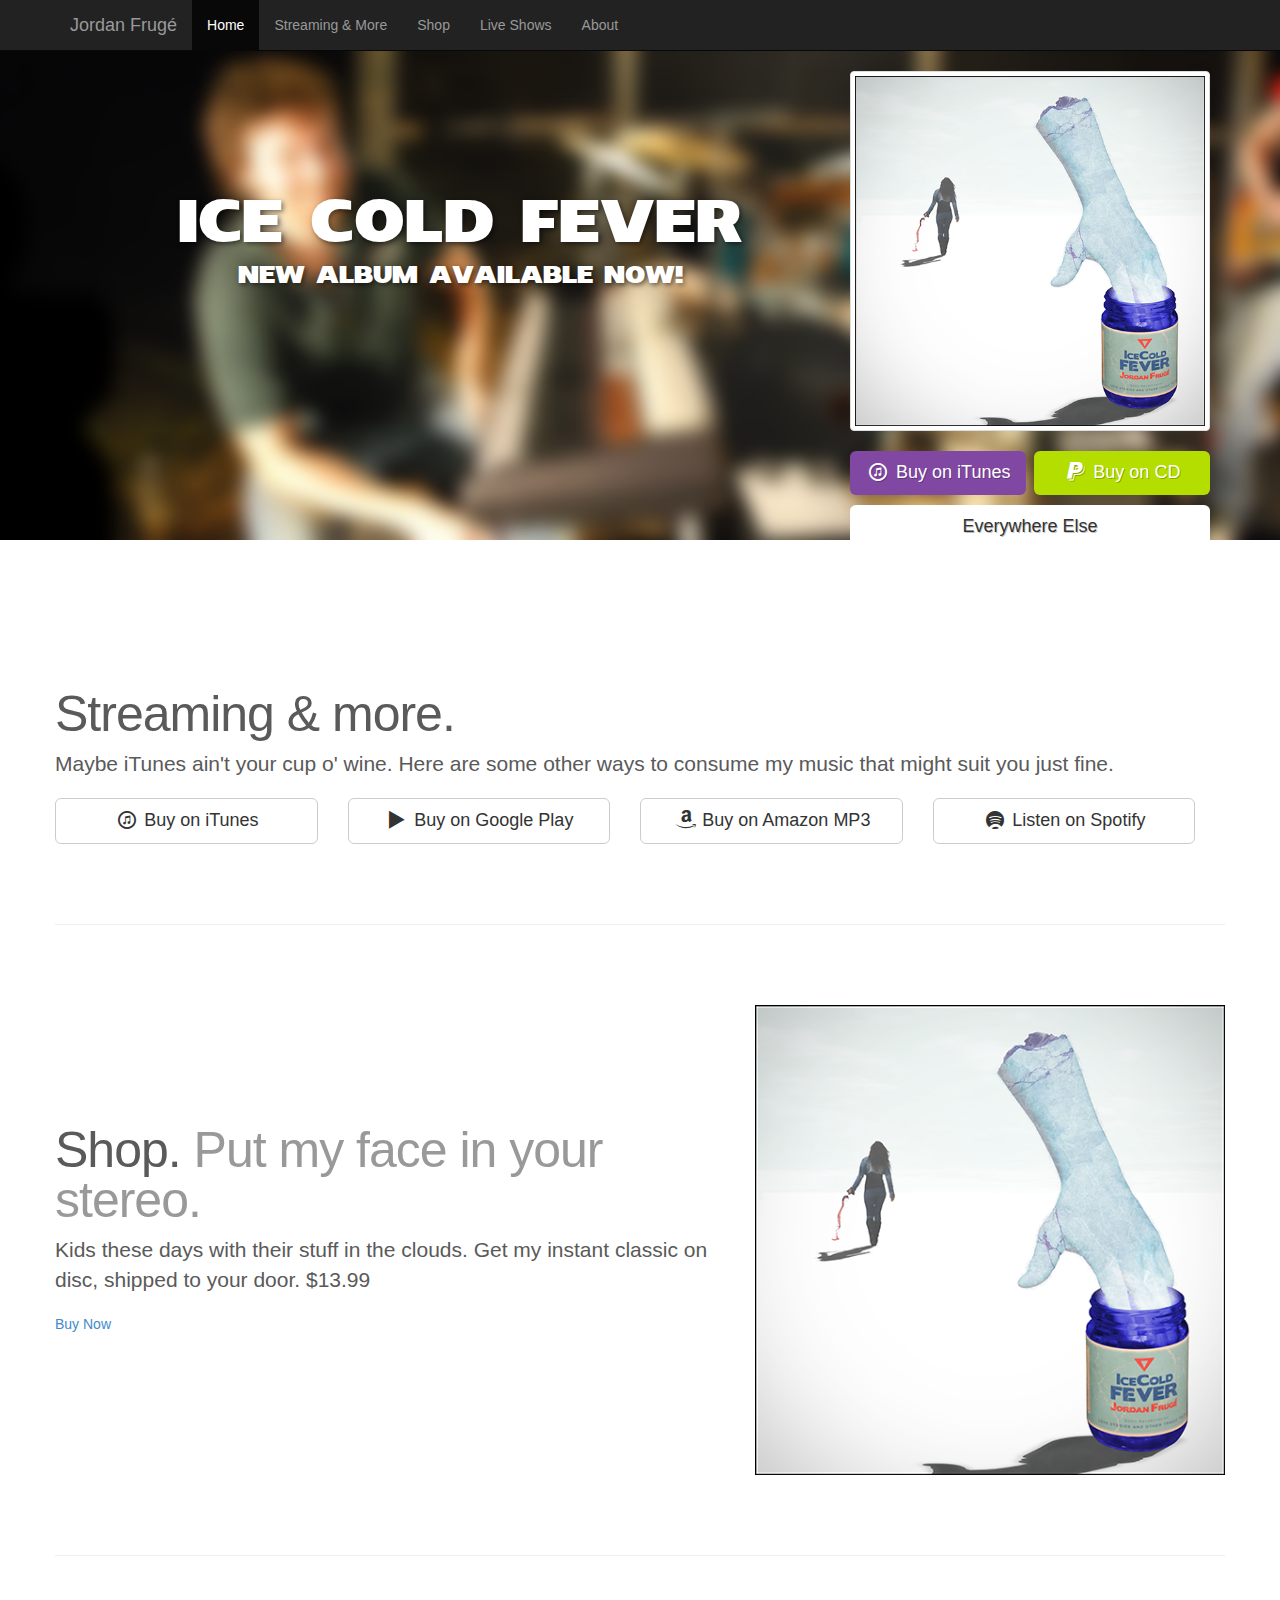
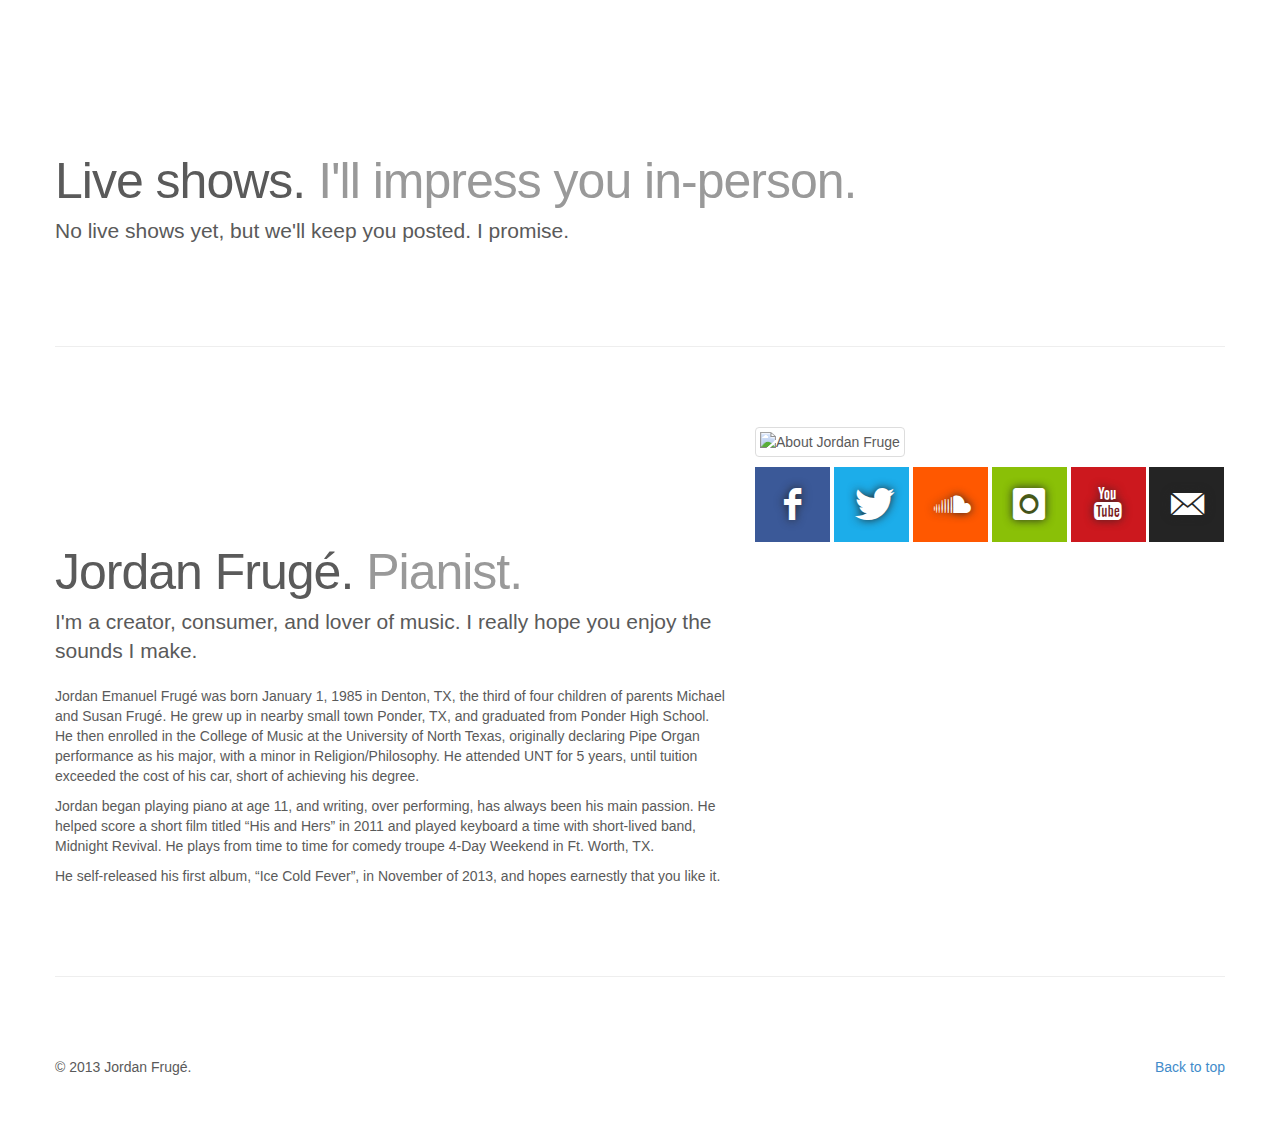
==== index.html @ 9b67f3b9 "Added web fonts, updated styling" ====
<!DOCTYPE html>
<html lang="en">
<head>
  <meta charset="utf-8">
  <meta http-equiv="X-UA-Compatible" content="IE=edge">
  <meta name="viewport" content="width=device-width, initial-scale=1.0">
  <meta name="description" content="Jordan Frugé is a pianist and musican based out of Denton, Texas. His newsest album, Ice Cold Fever, is available on iTunes, Google Play, Spotify, and more.">
  <meta name="author" content="Jordan Frugé">
  <meta property="og:title" content="Jordan Frugé" />
  <meta property="og:description" content="Jordan Frugé is a pianist and musican based out of Denton, Texas. His newsest album, Ice Cold Fever, is available on iTunes, Google Play, Spotify, and more." />
  <meta property="og:type" content="profile" />
  <meta property="profile:first_name" content="Jordan" />
  <meta property="profile:last_name" content="Frugé" />
  <meta property="og:url" content="http://jordanfruge.com/" />
  <meta property="og:image" content="http://jordanfruge.com/img/ICF_small.png" />

  <link rel="shortcut icon" type="image/x-icon" href="components/favicons/favicon.ico">
  <link rel="apple-touch-icon" sizes="57x57" href="components/favicons/apple-touch-icon-57x57.png" />
  <link rel="apple-touch-icon" sizes="114x114" href="components/favicons/apple-touch-icon-114x114.png" />
  <link rel="apple-touch-icon" sizes="72x72" href="components/favicons/apple-touch-icon-72x72.png" />
  <link rel="apple-touch-icon" sizes="144x144" href="components/favicons/apple-touch-icon-144x144.png" />
  <link rel="apple-touch-icon" sizes="60x60" href="components/favicons/apple-touch-icon-60x60.png" />
  <link rel="apple-touch-icon" sizes="120x120" href="components/favicons/apple-touch-icon-120x120.png" />
  <link rel="apple-touch-icon" sizes="76x76" href="components/favicons/apple-touch-icon-76x76.png" />
  <link rel="apple-touch-icon" sizes="152x152" href="components/favicons/apple-touch-icon-152x152.png" />
  <link rel="icon" type="image/png" href="components/favicons/favicon-16x16.png" sizes="16x16" />
  <link rel="icon" type="image/png" href="components/favicons/favicon-32x32.png" sizes="32x32" />
  <link rel="icon" type="image/png" href="components/favicons/favicon-96x96.png" sizes="96x96" />
  <link rel="icon" type="image/png" href="components/favicons/favicon-160x160.png" sizes="160x160" />
  <meta name="msapplication-TileColor" content="#da532c" />
  <meta name="msapplication-TileImage" content="components/favicons/mstile-144x144.png" />
  <meta name="msapplication-square70x70logo" content="components/favicons/mstile-70x70.png" />
  <meta name="msapplication-square150x150logo" content="components/favicons/mstile-150x150.png" />
  <meta name="msapplication-wide310x150logo" content="components/favicons/mstile-310x150.png" />
  <meta name="msapplication-square310x310logo" content="components/favicons/mstile-310x310.png" />

  <title>Jordan Frugé</title>

  <!-- Bootstrap core CSS -->
  <link href="components/bootstrap/dist/css/bootstrap.css" rel="stylesheet">
  <link href="css/style.css" rel="stylesheet">
  <link rel="stylesheet" type="text/css" href="components/fontello/css/fontello.css">
  <link href='http://fonts.googleapis.com/css?family=Days+One' rel='stylesheet' type='text/css'>

  <!-- Just for debugging purposes. Don't actually copy this line! -->
  <!--[if lt IE 9]><script src="components/bootstrap/docs-assets/js/ie8-responsive-file-warning.js"></script><![endif]-->

  <!-- HTML5 shim and Respond.js IE8 support of HTML5 elements and media queries -->
    <!--[if lt IE 9]>
      <script src="https://oss.maxcdn.com/libs/html5shiv/3.7.0/html5shiv.js"></script>
      <script src="https://oss.maxcdn.com/libs/respond.js/1.3.0/respond.min.js"></script>
      <![endif]-->

    </head>
    <body>
      <div class="navbar-wrapper">
        <div class="container">

          <div class="navbar navbar-inverse navbar-fixed-top" role="navigation">
            <div class="container">
              <div class="navbar-header">
                <button type="button" class="navbar-toggle" data-toggle="collapse" data-target=".navbar-collapse">
                  <span class="sr-only">Toggle navigation</span>
                  <span class="icon-bar"></span>
                  <span class="icon-bar"></span>
                  <span class="icon-bar"></span>
                </button>
                <a class="navbar-brand" href="#">Jordan Frugé</a>
              </div>
              <div class="navbar-collapse collapse">
                <ul class="nav navbar-nav">
                  <li class="active"><a href="#">Home</a></li>
                  <li><a href="#streaming">Streaming &amp; More</a></li>
                  <li><a href="#shop">Shop</a></li>
                  <li><a href="#shows">Live Shows</a></li>
                  <li><a href="#about">About</a></li>
                </ul>
              </div>
            </div>
          </div>

        </div>
      </div>


      <!-- Main banner -->
      <div id="top" class="banner">
        <div class="container">
          <div class="row">
            <div class="group-left equal-height col-md-8">
              <div class="group-inner">
                <span class="top-line">Ice Cold Fever</span>
                <span class="bottom-line">New album available now!</span>
              </div>
            </div>
            <div class="group-right equal-height col-md-4">
              <div class="group-inner">
                <a href="https://itunes.apple.com/us/album/ice-cold-fever/id735309567?uo=4&at=10lomA" target="itunes_store"><img src="img/ICF_large.png" alt="Ice Cold Fever Album" title="Ice Cold Fever by Jordan Fruge" class="thumbnail"></a>
                <div class="buttons">
                  <a href="https://itunes.apple.com/us/album/ice-cold-fever/id735309567?uo=4&at=10lomA" target="itunes_store" class="btn btn-default btn-lg btn-itunes btn-block"><i class="social-itunes"></i> Buy on iTunes</a>
                  <a href="#shop" class="btn btn-default btn-cd btn-lg btn-block"><i class="social-paypal"></i> Buy on CD</a>
                  <a href="#streaming" class="btn btn-default btn-lg btn-block btn-everything"><i class="social-headphones"></i> Everywhere Else</a>
                </div>
              </div>
            </div>
          </div>
        </div>
      </div>


    <!-- Marketing messaging and featurettes
    ================================================== -->
    <!-- Wrap the rest of the page in another container to center all the content. -->

    <div class="container marketing">

      <!-- START THE FEATURETTES -->
      <div class="row featurette streaming">
        <div class="col-md-12">
          <h2 id="streaming" class="featurette-heading">Streaming &amp; more. <span class="text-muted"></span></h2>
          <p class="lead">Maybe iTunes ain't your cup o' wine. Here are some other ways to consume my music that might suit you just fine.</p>
        </div>
        <div class="col-md-12 row">
          <div class=" col-md-3">
            <a class="btn btn-default btn-lg btn-block" href="https://itunes.apple.com/us/album/ice-cold-fever/id735309567?uo=4&at=10lomA" target="itunes_store" title="Buy on iTunes">
              <i class="social-itunes"></i> Buy on iTunes
            </a>
          </div>
          <div class=" col-md-3">
            <a class="btn btn-default btn-lg btn-block" href="https://play.google.com/store/music/album/Jordan_Frug%C3%A9_Ice_Cold_Fever?id=Bhngim3ywoghnmtskrz6bpsvsr4" title="Buy on Google Play">
              <i class="social-googleplay"></i> Buy on Google Play
            </a>
          </div>
          <div class=" col-md-3">
            <a class="btn btn-default btn-lg btn-block" href="http://www.amazon.com/Cold-Fever-Explicit-Jordan-Frug%C3%A9/dp/B00GBG5700" title="Buy on Amazon MP3">
              <i class="social-amazon"></i> Buy on Amazon MP3
            </a>
          </div>
          <div class=" col-md-3">
            <a class="btn btn-default btn-lg btn-block" href="http://open.spotify.com/album/0HjqnjHycmv1Q9TSQwg1CP" title="Listen on Spotify">
              <i class="social-spotify"></i> Listen on Spotify
            </a>
          </div>
        </div>
      </div>

      <hr class="featurette-divider">

      <div class="row featurette shop">
        <div class="col-md-7 group-left">
          <h2 id="shop" class="featurette-heading">Shop. <span class="text-muted">Put my face in your stereo.</span></h2>
          <p class="lead">
            Kids these days with their stuff in the clouds. Get my instant classic on disc, shipped to your door. $13.99
          </p>
          <a class="wepay-widget-button wepay-green" id="wepay_widget_anchor_527c63620b16c" href="https://www.wepay.com/stores/349981/item/698185">Buy Now</a>
          <!-- <a class="btn btn-lg btn-success" id="wepay_widget_anchor_527c63620b16c" href="https://www.wepay.com/stores/349981/item/698185">Buy Now</a> -->
        </div>
        <div class="col-md-5 group-right">
          <a href="https://www.wepay.com/stores/349981/item/698185" title="Buy my album now."><img class="featurette-image img-responsive" src="img/ICF_large.png" alt="Ice Cold Fever by Jordan Fruge"></a>
        </div>
      </div>

      <hr class="featurette-divider">

      <div class="row featurette">
        <div class="col-md-12">
          <h2 id="shows" class="featurette-heading">Live shows. <span class="text-muted">I'll impress you in-person.</span></h2>
          <p class="lead">No live shows yet, but we'll keep you posted. I promise.</p>
        </div>
      </div>

      <hr class="featurette-divider">

      <div class="row featurette">
        <div class="col-md-7">
          <h2 id="about" class="featurette-heading">Jordan Frugé. <span class="text-muted">Pianist.</span></h2>
          <p class="lead">I'm a creator, consumer, and lover of music. I really hope you enjoy the sounds I make.</p>
          <p>
            Jordan Emanuel Frugé was born January 1, 1985 in Denton, TX, the third of four children of parents Michael and Susan Frugé. He grew up in nearby small town Ponder, TX, and graduated from Ponder High School. He then enrolled in the College of Music at the University of North Texas, originally declaring Pipe Organ performance as his major, with a minor in Religion/Philosophy. He attended UNT for 5 years, until tuition exceeded the cost of his car, short of achieving his degree.
          </p>
          <p>
            Jordan began playing piano at age 11, and writing, over performing, has always been his main passion. He helped score a short film titled “His and Hers” in 2011 and played keyboard a time with short-lived band, Midnight Revival. He plays from time to time for comedy troupe 4-Day Weekend in Ft. Worth, TX.
          </p>
          <p>
            He self-released his first album, “Ice Cold Fever”, in November of 2013, and hopes earnestly that you like it.
          </p>
        </div>
        <div class="col-md-5">
          <img class="featurette-image img-responsive img-thumbnail" src="img/jordan_profile.png" alt="About Jordan Fruge">
          <div class="social-media">
            <a class="facebook" href="https://www.facebook.com/jordanfrugemusic" title="Facebook"><i class="social-facebook"></i></a>
            <a class="twitter" href="https://twitter.com/jordaneus" title="Twitter"><i class="social-twitter"></i></a>
            <a class="soundcloud" href="https://soundcloud.com/jordanfruge" title="Soundcloud"><i class="social-soundcloud"></i></a>
            <a class="instagram" href="http://instagram.com/jordaneus" title="Instagram"><i class="social-instagram"></i></a>
            <a class="youtube" href="www.youtube.com/channel/UCC_Zj2xXQJbGP919Bmnso_A/feed" title="Youtube"><i class="social-youtube"></i></a>
            <a class="email" href="mailto:jordaneus@gmail.com" title="Email"><i class="social-email"></i></a>
          </div>
        </div>
      </div>

      <hr class="featurette-divider">

      <!-- /END THE FEATURETTES -->


      <!-- FOOTER -->
      <footer class="footer">
        <p class="pull-right"><a href="#top">Back to top</a></p>
        <p>&copy; 2013 Jordan Frugé. </p>
      </footer>

    </div><!-- /.container -->


    <!-- Bootstrap core JavaScript
    ================================================== -->
    <!-- Placed at the end of the document so the pages load faster -->
    <script src="https://code.jquery.com/jquery-1.10.2.min.js"></script>
    <script src="components/bootstrap/dist/js/bootstrap.min.js"></script>
    <script src="components/bootstrap/docs-assets/js/holder.js"></script>
    <script type="text/javascript">
    $(function() {
      $('footer a[href*=#]:not([href=#]), .navbar a[href*=#]:not([href=#]), .banner a[href*=#]:not([href=#])').click(function() {
        if (location.pathname.replace(/^\//,'') == this.pathname.replace(/^\//,'') && location.hostname == this.hostname) {
          var target = $(this.hash);
          target = target.length ? target : $('[name=' + this.hash.slice(1) +']');
          if (target.length) {
            $('html,body').animate({
              scrollTop: target.offset().top - 170
            }, 1000);
            return false;
          }
        }
      });
    });
    </script>
    <script type="text/javascript">var WePay = WePay || {};WePay.load_widgets = WePay.load_widgets || function() { };WePay.widgets = WePay.widgets || [];WePay.widgets.push( {object_id: 698185,widget_type: "store_item_buy_now",anchor_id: "wepay_widget_anchor_527c63620b16c",widget_options: {store_id: 349981,show_item_price: false,show_item_images: false,button_text_sold_out: "Sold Out",show_item_custom_options: true,reference_id: ""}});if (!WePay.script) {WePay.script = document.createElement('script');WePay.script.type = 'text/javascript';WePay.script.async = true;WePay.script.src = 'https://static.wepay.com/min/js/widgets.v2.js';var s = document.getElementsByTagName('script')[0]; s.parentNode.insertBefore(WePay.script, s);} else if (WePay.load_widgets) {WePay.load_widgets();}
    </script>
    <script type="text/javascript">
    var highestCol = Math.max($('.group-left').height(),$('.group-right').height());
    $('.equal-height').height(highestCol);
    </script>
  </body>
  </html>
---- css/style.css ----
@font-face{font-family:'Insolent';src:url('../webfonts/28F991_0_0.eot');src:url('../webfonts/28F991_0_0.eot?#iefix') format('embedded-opentype'),url('../webfonts/28F991_0_0.woff') format('woff'),url('webfonts/28F991_0_0.ttf') format('truetype')}body{padding-bottom:40px;padding-top:51px;color:#5a5a5a}.navbar-wrapper{position:absolute;top:0;left:0;right:0;z-index:20}.navbar-wrapper .container{padding-left:0;padding-right:0}.navbar-wrapper .navbar{padding-left:15px;padding-right:15px;-webkit-border-radius:0!important;-moz-border-radius:0!important;border-radius:0!important}.banner{background-image:url('../img/jordan_bg.png');background-position:0 -60px;background-repeat:no-repeat;-webkit-background-size:cover;-moz-background-size:cover;-o-background-size:cover;background-size:cover;filter:progid:DXImageTransform.Microsoft.AlphaImageLoader(src='../img/jordan_bg.png',sizingMethod='scale');-ms-filter:"progid:DXImageTransform.Microsoft.AlphaImageLoader(src='../img/jordan_bg.png', sizingMethod='scale')";overflow:auto;padding:20px 0;-ms-box-sizing:border-box;-moz-box-sizing:border-box;-webkit-box-sizing:border-box;box-sizing:border-box}@media screen and (max-width:768px){.banner{background-position:0 0}}.banner .group-left{position:relative}@media screen and (max-width:768px){.banner .group-left{max-height:200px}}.banner .group-left .group-inner{font-family:'Insolent',sans-serif;top:25%;position:absolute;text-align:center;text-transform:uppercase;width:100%}.banner .group-left .group-inner .top-line,.banner .group-left .group-inner .bottom-line{color:white;display:block;line-height:1.2em;text-shadow:2px 2px 5px rgba(0,0,0,0.5);width:100%}.banner .group-left .group-inner .top-line{font-size:60px;font-size:6rem}@media screen and (max-width:768px){.banner .group-left .group-inner .top-line{font-size:40px;font-size:4rem}}.banner .group-left .group-inner .bottom-line{font-size:24px;font-size:2.4rem}@media screen and (max-width:768px){.banner .group-left .group-inner .bottom-line{font-size:18px;font-size:1.8rem}}.banner .group-right .buttons [class^="btn"]{border:none!important;display:block;overflow:auto;text-shadow:1px 1px 0 rgba(0,0,0,0.25)}.banner .group-right .buttons .btn-itunes{background-color:#8148a3;color:white;-ms-box-sizing:border-box;-moz-box-sizing:border-box;-webkit-box-sizing:border-box;box-sizing:border-box;float:left;margin:0 1% 10px 0;width:49%}.banner .group-right .buttons .btn-itunes:hover{background-color:#9a64ba}.banner .group-right .buttons .btn-cd{background-color:#b4de00;-ms-box-sizing:border-box;-moz-box-sizing:border-box;-webkit-box-sizing:border-box;box-sizing:border-box;color:white;clear:right;float:left;margin:0 0 10px 1%;width:49%}.banner .group-right .buttons .btn-cd:hover{background-color:#d2ff12}.banner .group-right .buttons .btn-everything{clear:both}.marketing{padding-left:15px;padding-right:15px}.marketing .col-lg-4{text-align:center;margin-bottom:20px}.marketing h2{font-weight:normal}.marketing .col-lg-4 p{margin-left:10px;margin-right:10px}.wepay-store-widget{margin:0!important;padding:0!important}.featurette-divider{margin:80px 0}@media screen and (max-width:768px){.featurette-divider{margin:40px 0}}.featurette-heading{font-weight:300;line-height:1;letter-spacing:-1px}@media screen and (max-width:768px){.streaming .btn{margin-bottom:10px}}@media screen and (max-width:768px){.shop .group-left{margin-bottom:20px}}.social-media{margin-top:10px}.social-media>a{background-color:#242424;color:white;display:inline-block;font-size:32px;font-size:3.2rem;height:75px;margin-bottom:10px;padding:15px 0;text-align:center;text-shadow:0 0 10px #242424;width:75px}.social-media>a.facebook{background-color:#3b5998}.social-media>a.facebook:hover{background-color:#4c70ba}.social-media>a.twitter{background-color:#1cadea}.social-media>a.twitter:hover{background-color:#4bbeee}.social-media>a.soundcloud{background-color:#ff5800}.social-media>a.soundcloud:hover{background-color:#ff7933}.social-media>a.instagram{background-color:#8ac007}.social-media>a.instagram:hover{background-color:#adf109}.social-media>a.youtube{background-color:#cc181e}.social-media>a.youtube:hover{background-color:#e73036}.social-media>a.email{background-color:#242424}.social-media>a.email:hover{background-color:#3e3e3e}@media(min-width:768px){.marketing{padding-left:0;padding-right:0}.navbar-wrapper{margin-top:20px}.navbar-wrapper .container{padding-left:15px;padding-right:15px}.navbar-wrapper .navbar{padding-left:0;padding-right:0}.navbar-wrapper .navbar{border-radius:4px}.carousel-caption p{margin-bottom:20px;font-size:21px;line-height:1.4}.featurette-heading{font-size:50px}}@media(min-width:992px){.featurette-heading{margin-top:120px}}
---- components/fontello/css/fontello.css ----
@font-face {
  font-family: 'fontello';
  src: url('../font/fontello.eot?49326847');
  src: url('../font/fontello.eot?49326847#iefix') format('embedded-opentype'),
       url('../font/fontello.woff?49326847') format('woff'),
       url('../font/fontello.ttf?49326847') format('truetype'),
       url('../font/fontello.svg?49326847#fontello') format('svg');
  font-weight: normal;
  font-style: normal;
}
/* Chrome hack: SVG is rendered more smooth in Windozze. 100% magic, uncomment if you need it. */
/* Note, that will break hinting! In other OS-es font will be not as sharp as it could be */
/*
@media screen and (-webkit-min-device-pixel-ratio:0) {
  @font-face {
    font-family: 'fontello';
    src: url('../font/fontello.svg?49326847#fontello') format('svg');
  }
}
*/
 
 [class^="social-"]:before, [class*=" social-"]:before {
  font-family: "fontello";
  font-style: normal;
  font-weight: normal;
  speak: none;
 
  display: inline-block;
  text-decoration: inherit;
  width: 1em;
  margin-right: .2em;
  text-align: center;
  /* opacity: .8; */
 
  /* For safety - reset parent styles, that can break glyph codes*/
  font-variant: normal;
  text-transform: none;
     
  /* fix buttons height, for twitter bootstrap */
  line-height: 1em;
 
  /* Animation center compensation - margins should be symmetric */
  /* remove if not needed */
  margin-left: .2em;
 
  /* you can be more comfortable with increased icons size */
  /* font-size: 120%; */
 
  /* Uncomment for 3D effect */
  /* text-shadow: 1px 1px 1px rgba(127, 127, 127, 0.3); */
}
 
.social-duckduckgo:before { content: '\e800'; } /* '' */
.social-lkdto:before { content: '\e866'; } /* '' */
.social-delicious:before { content: '\e802'; } /* '' */
.social-paypal:before { content: '\e803'; } /* '' */
.social-flattr:before { content: '\e804'; } /* '' */
.social-android:before { content: '\e805'; } /* '' */
.social-eventful:before { content: '\e806'; } /* '' */
.social-smashmag:before { content: '\e807'; } /* '' */
.social-gplus:before { content: '\e808'; } /* '' */
.social-wikipedia:before { content: '\e809'; } /* '' */
.social-lanyrd:before { content: '\e80a'; } /* '' */
.social-calendar:before { content: '\e80b'; } /* '' */
.social-stumbleupon:before { content: '\e80c'; } /* '' */
.social-fivehundredpx:before { content: '\e80d'; } /* '' */
.social-pinterest:before { content: '\e80e'; } /* '' */
.social-bitcoin:before { content: '\e80f'; } /* '' */
.social-w3c:before { content: '\e810'; } /* '' */
.social-foursquare:before { content: '\e811'; } /* '' */
.social-html5:before { content: '\e812'; } /* '' */
.social-ie:before { content: '\e813'; } /* '' */
.social-call:before { content: '\e814'; } /* '' */
.social-grooveshark:before { content: '\e815'; } /* '' */
.social-ninetyninedesigns:before { content: '\e816'; } /* '' */
.social-forrst:before { content: '\e817'; } /* '' */
.social-digg:before { content: '\e818'; } /* '' */
.social-spotify:before { content: '\e819'; } /* '' */
.social-reddit:before { content: '\e81a'; } /* '' */
.social-guest:before { content: '\e81b'; } /* '' */
.social-gowalla:before { content: '\e81c'; } /* '' */
.social-appstore:before { content: '\e81d'; } /* '' */
.social-blogger:before { content: '\e81e'; } /* '' */
.social-cc:before { content: '\e81f'; } /* '' */
.social-dribbble:before { content: '\e820'; } /* '' */
.social-evernote:before { content: '\e821'; } /* '' */
.social-flickr:before { content: '\e822'; } /* '' */
.social-google:before { content: '\e823'; } /* '' */
.social-viadeo:before { content: '\e824'; } /* '' */
.social-instapaper:before { content: '\e825'; } /* '' */
.social-weibo:before { content: '\e826'; } /* '' */
.social-klout:before { content: '\e827'; } /* '' */
.social-linkedin:before { content: '\e828'; } /* '' */
.social-meetup:before { content: '\e829'; } /* '' */
.social-vk:before { content: '\e82a'; } /* '' */
.social-plancast:before { content: '\e82b'; } /* '' */
.social-disqus:before { content: '\e82c'; } /* '' */
.social-rss:before { content: '\e82d'; } /* '' */
.social-skype:before { content: '\e82e'; } /* '' */
.social-twitter:before { content: '\e82f'; } /* '' */
.social-youtube:before { content: '\e830'; } /* '' */
.social-vimeo:before { content: '\e831'; } /* '' */
.social-windows:before { content: '\e832'; } /* '' */
.social-aim:before { content: '\e801'; } /* '' */
.social-yahoo:before { content: '\e834'; } /* '' */
.social-chrome:before { content: '\e835'; } /* '' */
.social-email:before { content: '\e836'; } /* '' */
.social-macstore:before { content: '\e837'; } /* '' */
.social-myspace:before { content: '\e838'; } /* '' */
.social-podcast:before { content: '\e839'; } /* '' */
.social-amazon:before { content: '\e83a'; } /* '' */
.social-steam:before { content: '\e83b'; } /* '' */
.social-cloudapp:before { content: '\e83c'; } /* '' */
.social-dropbox:before { content: '\e83d'; } /* '' */
.social-ebay:before { content: '\e83e'; } /* '' */
.social-facebook:before { content: '\e83f'; } /* '' */
.social-github:before { content: '\e840'; } /* '' */
.social-github-circled:before { content: '\e841'; } /* '' */
.social-googleplay:before { content: '\e842'; } /* '' */
.social-itunes:before { content: '\e843'; } /* '' */
.social-plurk:before { content: '\e844'; } /* '' */
.social-songkick:before { content: '\e845'; } /* '' */
.social-lastfm:before { content: '\e846'; } /* '' */
.social-gmail:before { content: '\e847'; } /* '' */
.social-pinboard:before { content: '\e848'; } /* '' */
.social-openid:before { content: '\e849'; } /* '' */
.social-quora:before { content: '\e84a'; } /* '' */
.social-soundcloud:before { content: '\e84b'; } /* '' */
.social-tumblr:before { content: '\e84c'; } /* '' */
.social-eventasaurus:before { content: '\e84d'; } /* '' */
.social-wordpress:before { content: '\e84e'; } /* '' */
.social-yelp:before { content: '\e84f'; } /* '' */
.social-intensedebate:before { content: '\e850'; } /* '' */
.social-eventbrite:before { content: '\e851'; } /* '' */
.social-scribd:before { content: '\e852'; } /* '' */
.social-posterous:before { content: '\e853'; } /* '' */
.social-stripe:before { content: '\e854'; } /* '' */
.social-opentable:before { content: '\e855'; } /* '' */
.social-cart:before { content: '\e856'; } /* '' */
.social-print:before { content: '\e857'; } /* '' */
.social-angellist:before { content: '\e858'; } /* '' */
.social-instagram:before { content: '\e859'; } /* '' */
.social-dwolla:before { content: '\e85a'; } /* '' */
.social-appnet:before { content: '\e85b'; } /* '' */
.social-statusnet:before { content: '\e85c'; } /* '' */
.social-acrobat:before { content: '\e85d'; } /* '' */
.social-drupal:before { content: '\e85e'; } /* '' */
.social-buffer:before { content: '\e85f'; } /* '' */
.social-pocket:before { content: '\e860'; } /* '' */
.social-bitbucket:before { content: '\e861'; } /* '' */
.social-lego:before { content: '\e862'; } /* '' */
.social-login:before { content: '\e863'; } /* '' */
.social-stackoverflow:before { content: '\e864'; } /* '' */
.social-hackernews:before { content: '\e865'; } /* '' */
.social-xing:before { content: '\e833'; } /* '' */
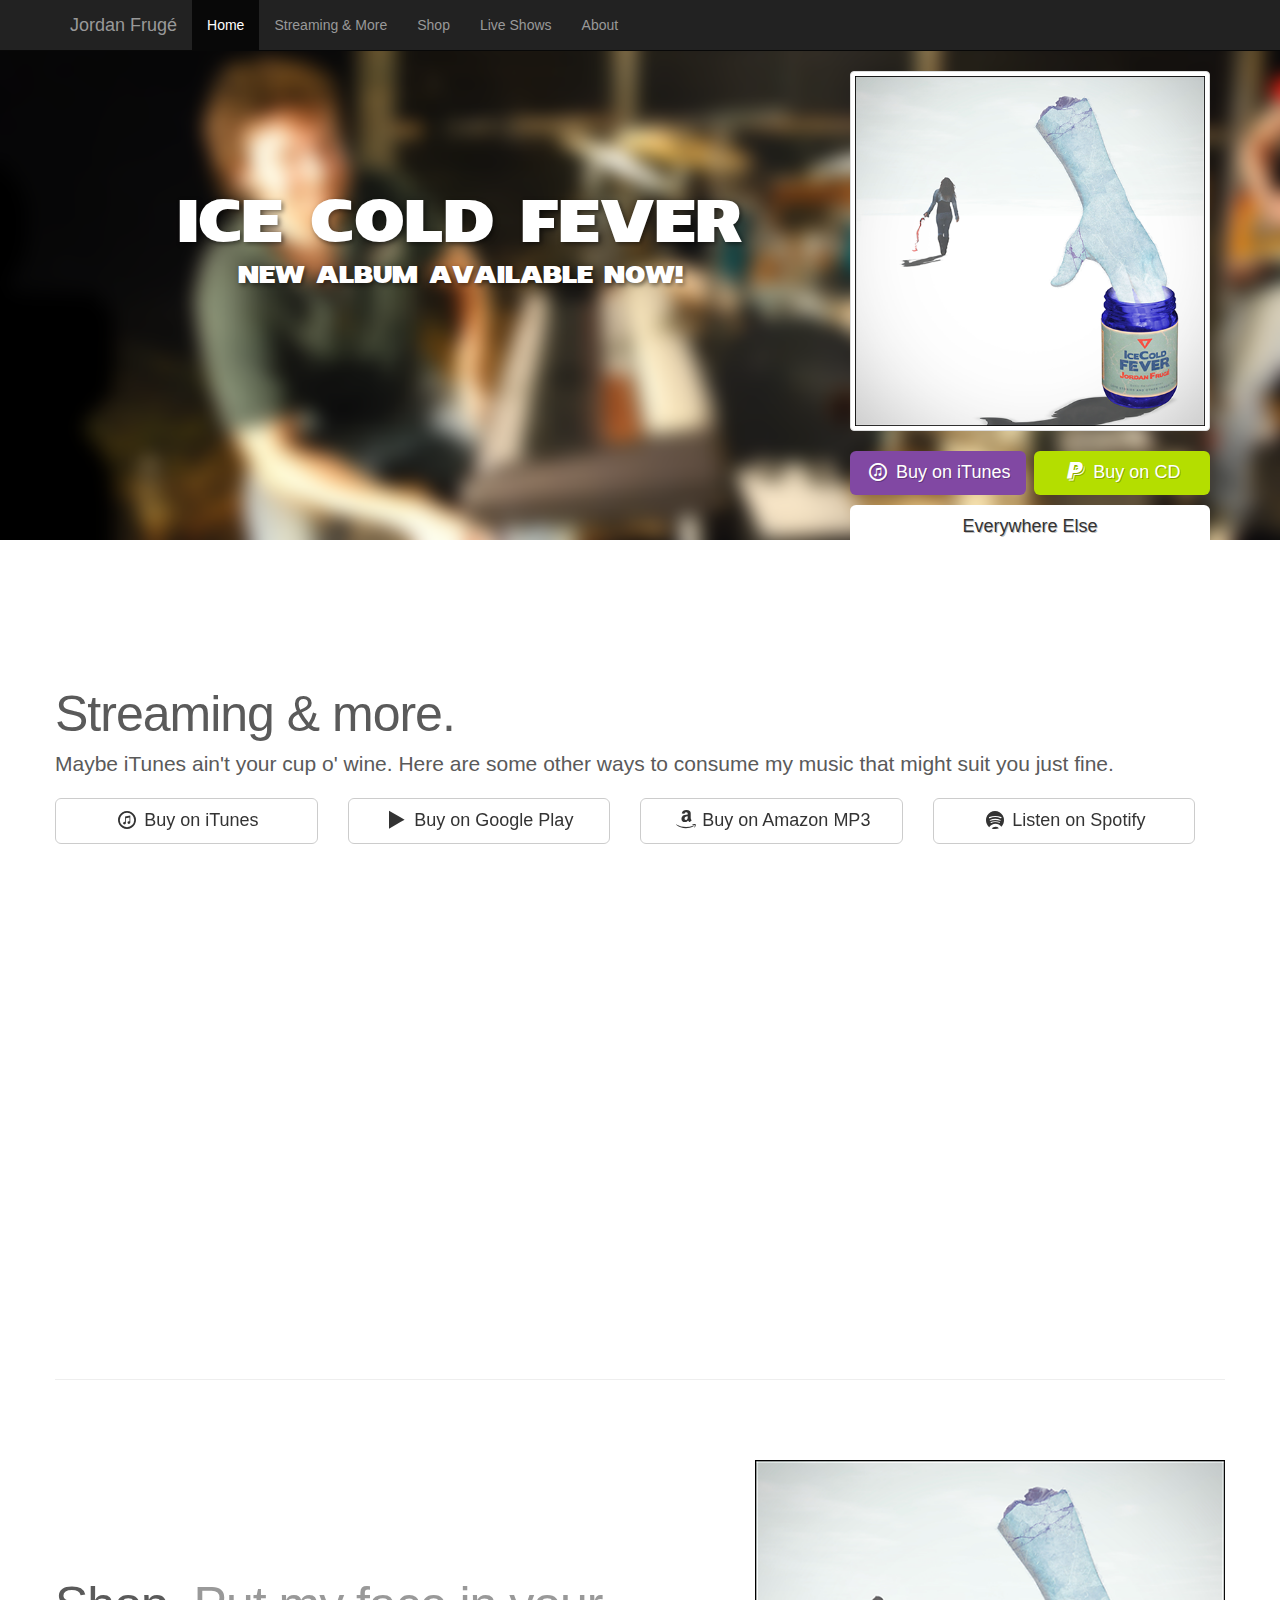
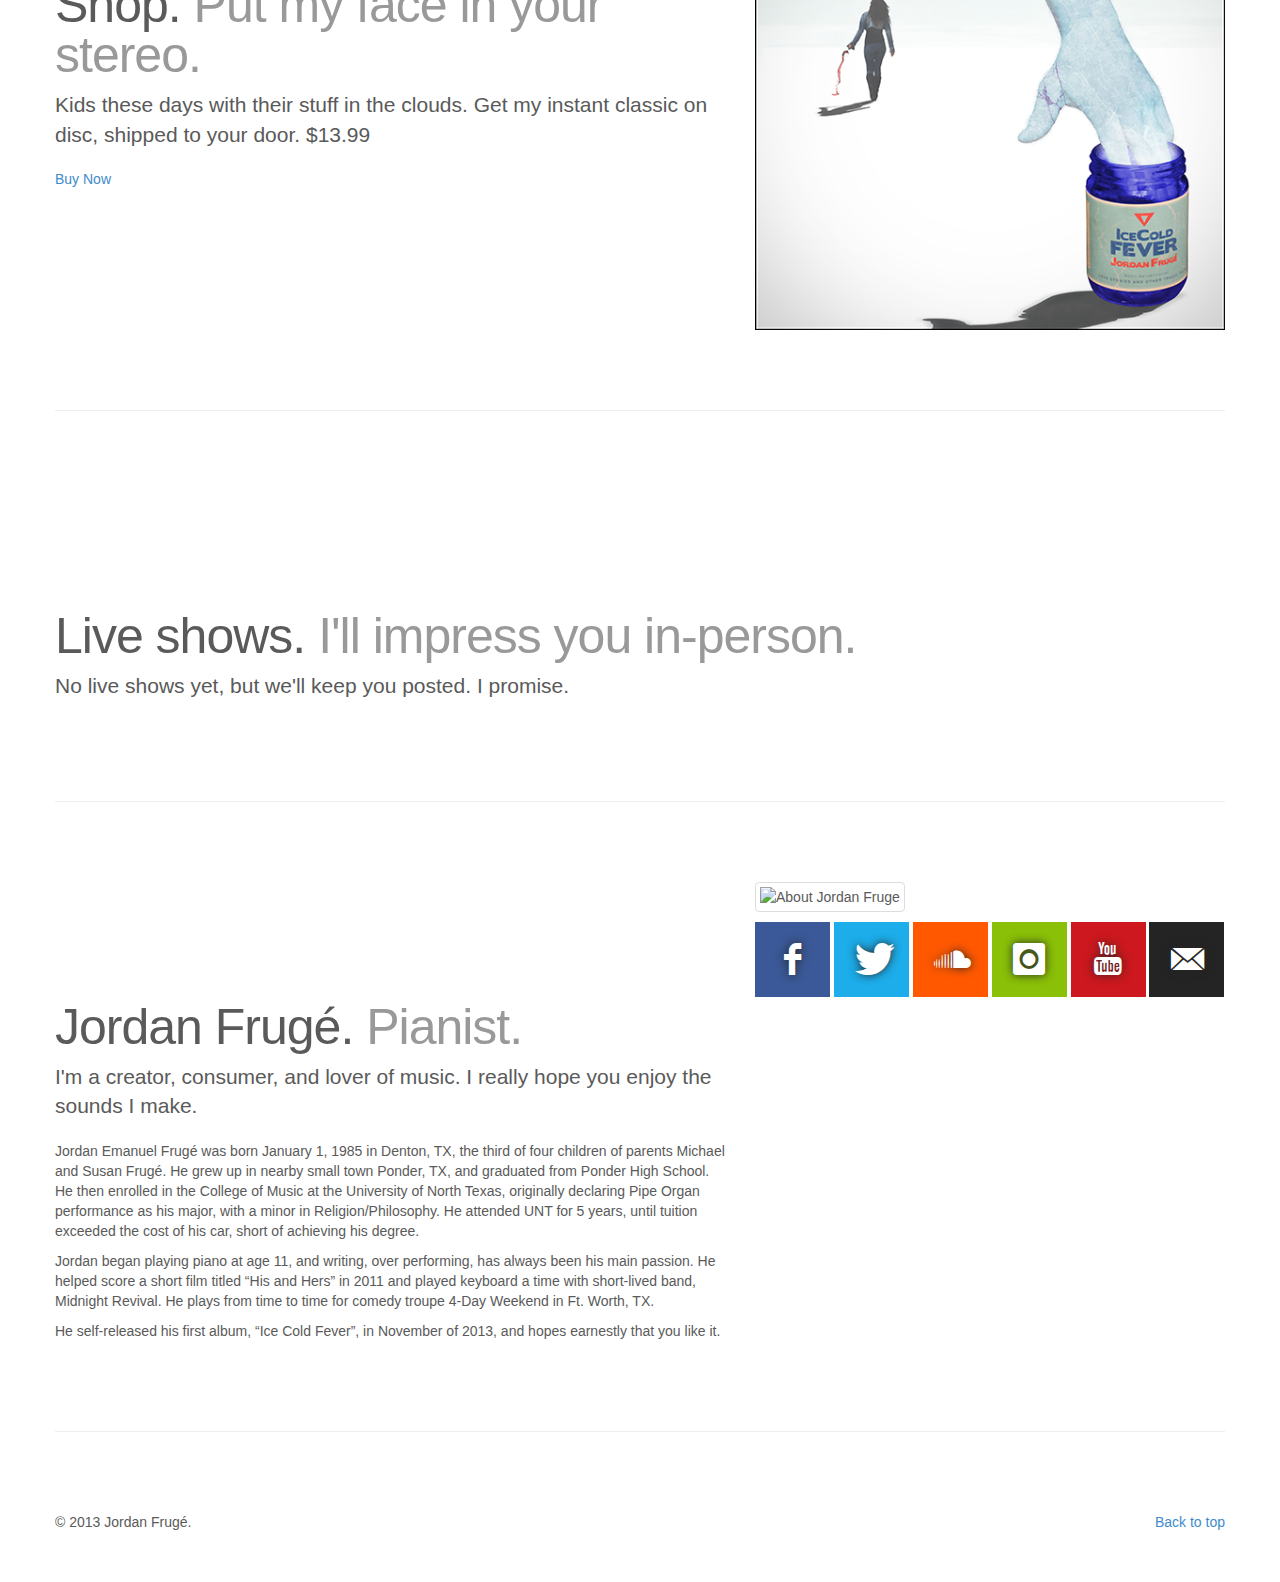
==== commit c1125770: "Meta data typo." ====
--- a/index.html
+++ b/index.html
@@ -4,10 +4,10 @@
   <meta charset="utf-8">
   <meta http-equiv="X-UA-Compatible" content="IE=edge">
   <meta name="viewport" content="width=device-width, initial-scale=1.0">
-  <meta name="description" content="Jordan Frugé is a pianist and musican based out of Denton, Texas. His newsest album, Ice Cold Fever, is available on iTunes, Google Play, Spotify, and more.">
+  <meta name="description" content="Jordan Frugé is a musican based in Denton, Texas. His newest album, Ice Cold Fever, is available on iTunes, Google Play, Spotify, and more.">
   <meta name="author" content="Jordan Frugé">
   <meta property="og:title" content="Jordan Frugé" />
-  <meta property="og:description" content="Jordan Frugé is a pianist and musican based out of Denton, Texas. His newsest album, Ice Cold Fever, is available on iTunes, Google Play, Spotify, and more." />
+  <meta property="og:description" content="Jordan Frugé is a musican based in Denton, Texas. His newest album, Ice Cold Fever, is available on iTunes, Google Play, Spotify, and more." />
   <meta property="og:type" content="profile" />
   <meta property="profile:first_name" content="Jordan" />
   <meta property="profile:last_name" content="Frugé" />
@@ -108,137 +108,132 @@
       </div>
 
 
-    <!-- Marketing messaging and featurettes
-    ================================================== -->
-    <!-- Wrap the rest of the page in another container to center all the content. -->
-
-    <div class="container marketing">
-
-      <!-- START THE FEATURETTES -->
-      <div class="row featurette streaming">
-        <div class="col-md-12">
-          <h2 id="streaming" class="featurette-heading">Streaming &amp; more. <span class="text-muted"></span></h2>
-          <p class="lead">Maybe iTunes ain't your cup o' wine. Here are some other ways to consume my music that might suit you just fine.</p>
-        </div>
-        <div class="col-md-12 row">
-          <div class=" col-md-3">
-            <a class="btn btn-default btn-lg btn-block" href="https://itunes.apple.com/us/album/ice-cold-fever/id735309567?uo=4&at=10lomA" target="itunes_store" title="Buy on iTunes">
-              <i class="social-itunes"></i> Buy on iTunes
-            </a>
-          </div>
-          <div class=" col-md-3">
-            <a class="btn btn-default btn-lg btn-block" href="https://play.google.com/store/music/album/Jordan_Frug%C3%A9_Ice_Cold_Fever?id=Bhngim3ywoghnmtskrz6bpsvsr4" title="Buy on Google Play">
-              <i class="social-googleplay"></i> Buy on Google Play
-            </a>
-          </div>
-          <div class=" col-md-3">
-            <a class="btn btn-default btn-lg btn-block" href="http://www.amazon.com/Cold-Fever-Explicit-Jordan-Frug%C3%A9/dp/B00GBG5700" title="Buy on Amazon MP3">
-              <i class="social-amazon"></i> Buy on Amazon MP3
-            </a>
-          </div>
-          <div class=" col-md-3">
-            <a class="btn btn-default btn-lg btn-block" href="http://open.spotify.com/album/0HjqnjHycmv1Q9TSQwg1CP" title="Listen on Spotify">
-              <i class="social-spotify"></i> Listen on Spotify
-            </a>
-          </div>
-        </div>
-      </div>
-
-      <hr class="featurette-divider">
-
-      <div class="row featurette shop">
-        <div class="col-md-7 group-left">
-          <h2 id="shop" class="featurette-heading">Shop. <span class="text-muted">Put my face in your stereo.</span></h2>
-          <p class="lead">
-            Kids these days with their stuff in the clouds. Get my instant classic on disc, shipped to your door. $13.99
-          </p>
-          <a class="wepay-widget-button wepay-green" id="wepay_widget_anchor_527c63620b16c" href="https://www.wepay.com/stores/349981/item/698185">Buy Now</a>
-          <!-- <a class="btn btn-lg btn-success" id="wepay_widget_anchor_527c63620b16c" href="https://www.wepay.com/stores/349981/item/698185">Buy Now</a> -->
-        </div>
-        <div class="col-md-5 group-right">
-          <a href="https://www.wepay.com/stores/349981/item/698185" title="Buy my album now."><img class="featurette-image img-responsive" src="img/ICF_large.png" alt="Ice Cold Fever by Jordan Fruge"></a>
-        </div>
-      </div>
-
-      <hr class="featurette-divider">
-
-      <div class="row featurette">
-        <div class="col-md-12">
-          <h2 id="shows" class="featurette-heading">Live shows. <span class="text-muted">I'll impress you in-person.</span></h2>
-          <p class="lead">No live shows yet, but we'll keep you posted. I promise.</p>
-        </div>
-      </div>
-
-      <hr class="featurette-divider">
-
-      <div class="row featurette">
-        <div class="col-md-7">
-          <h2 id="about" class="featurette-heading">Jordan Frugé. <span class="text-muted">Pianist.</span></h2>
-          <p class="lead">I'm a creator, consumer, and lover of music. I really hope you enjoy the sounds I make.</p>
-          <p>
-            Jordan Emanuel Frugé was born January 1, 1985 in Denton, TX, the third of four children of parents Michael and Susan Frugé. He grew up in nearby small town Ponder, TX, and graduated from Ponder High School. He then enrolled in the College of Music at the University of North Texas, originally declaring Pipe Organ performance as his major, with a minor in Religion/Philosophy. He attended UNT for 5 years, until tuition exceeded the cost of his car, short of achieving his degree.
-          </p>
-          <p>
-            Jordan began playing piano at age 11, and writing, over performing, has always been his main passion. He helped score a short film titled “His and Hers” in 2011 and played keyboard a time with short-lived band, Midnight Revival. He plays from time to time for comedy troupe 4-Day Weekend in Ft. Worth, TX.
-          </p>
-          <p>
-            He self-released his first album, “Ice Cold Fever”, in November of 2013, and hopes earnestly that you like it.
-          </p>
-        </div>
-        <div class="col-md-5">
-          <img class="featurette-image img-responsive img-thumbnail" src="img/jordan_profile.png" alt="About Jordan Fruge">
-          <div class="social-media">
-            <a class="facebook" href="https://www.facebook.com/jordanfrugemusic" title="Facebook"><i class="social-facebook"></i></a>
-            <a class="twitter" href="https://twitter.com/jordaneus" title="Twitter"><i class="social-twitter"></i></a>
-            <a class="soundcloud" href="https://soundcloud.com/jordanfruge" title="Soundcloud"><i class="social-soundcloud"></i></a>
-            <a class="instagram" href="http://instagram.com/jordaneus" title="Instagram"><i class="social-instagram"></i></a>
-            <a class="youtube" href="www.youtube.com/channel/UCC_Zj2xXQJbGP919Bmnso_A/feed" title="Youtube"><i class="social-youtube"></i></a>
-            <a class="email" href="mailto:jordaneus@gmail.com" title="Email"><i class="social-email"></i></a>
-          </div>
-        </div>
-      </div>
-
-      <hr class="featurette-divider">
-
-      <!-- /END THE FEATURETTES -->
-
-
-      <!-- FOOTER -->
-      <footer class="footer">
-        <p class="pull-right"><a href="#top">Back to top</a></p>
-        <p>&copy; 2013 Jordan Frugé. </p>
-      </footer>
-
-    </div><!-- /.container -->
-
-
-    <!-- Bootstrap core JavaScript
-    ================================================== -->
-    <!-- Placed at the end of the document so the pages load faster -->
-    <script src="https://code.jquery.com/jquery-1.10.2.min.js"></script>
-    <script src="components/bootstrap/dist/js/bootstrap.min.js"></script>
-    <script src="components/bootstrap/docs-assets/js/holder.js"></script>
-    <script type="text/javascript">
-    $(function() {
-      $('footer a[href*=#]:not([href=#]), .navbar a[href*=#]:not([href=#]), .banner a[href*=#]:not([href=#])').click(function() {
-        if (location.pathname.replace(/^\//,'') == this.pathname.replace(/^\//,'') && location.hostname == this.hostname) {
-          var target = $(this.hash);
-          target = target.length ? target : $('[name=' + this.hash.slice(1) +']');
-          if (target.length) {
-            $('html,body').animate({
-              scrollTop: target.offset().top - 170
-            }, 1000);
-            return false;
+      <div class="container marketing">
+
+        <!-- START THE FEATURETTES -->
+        <div class="row featurette streaming">
+          <div class="col-md-12">
+            <h2 id="streaming" class="featurette-heading">Streaming &amp; more. <span class="text-muted"></span></h2>
+            <p class="lead">Maybe iTunes ain't your cup o' wine. Here are some other ways to consume my music that might suit you just fine.</p>
+          </div>
+          <div class="col-md-12 row">
+            <div class=" col-md-3">
+              <a class="btn btn-default btn-lg btn-block" href="https://itunes.apple.com/us/album/ice-cold-fever/id735309567?uo=4&at=10lomA" target="itunes_store" title="Buy on iTunes">
+                <i class="social-itunes"></i> Buy on iTunes
+              </a>
+            </div>
+            <div class=" col-md-3">
+              <a class="btn btn-default btn-lg btn-block" href="https://play.google.com/store/music/album/Jordan_Frug%C3%A9_Ice_Cold_Fever?id=Bhngim3ywoghnmtskrz6bpsvsr4" title="Buy on Google Play">
+                <i class="social-googleplay"></i> Buy on Google Play
+              </a>
+            </div>
+            <div class=" col-md-3">
+              <a class="btn btn-default btn-lg btn-block" href="http://www.amazon.com/Cold-Fever-Explicit-Jordan-Frug%C3%A9/dp/B00GBG5700" title="Buy on Amazon MP3">
+                <i class="social-amazon"></i> Buy on Amazon MP3
+              </a>
+            </div>
+            <div class=" col-md-3">
+              <a class="btn btn-default btn-lg btn-block" href="http://open.spotify.com/album/0HjqnjHycmv1Q9TSQwg1CP" title="Listen on Spotify">
+                <i class="social-spotify"></i> Listen on Spotify
+              </a>
+            </div>
+          </div>
+          <div class="col-med-12 soundcloud">
+            <iframe width="100%" height="450" scrolling="no" frameborder="no" src="https://w.soundcloud.com/player/?url=https%3A//api.soundcloud.com/users/42631479&amp;color=ff6600&amp;auto_play=false&amp;show_artwork=true"></iframe>
+          </div>
+        </div>
+
+        <hr class="featurette-divider">
+
+        <div class="row featurette shop">
+          <div class="col-md-7 group-left">
+            <h2 id="shop" class="featurette-heading">Shop. <span class="text-muted">Put my face in your stereo.</span></h2>
+            <p class="lead">
+              Kids these days with their stuff in the clouds. Get my instant classic on disc, shipped to your door. $13.99
+            </p>
+            <a class="wepay-widget-button wepay-green" id="wepay_widget_anchor_527c63620b16c" href="https://www.wepay.com/stores/349981/item/698185">Buy Now</a>
+            <!-- <a class="btn btn-lg btn-success" id="wepay_widget_anchor_527c63620b16c" href="https://www.wepay.com/stores/349981/item/698185">Buy Now</a> -->
+          </div>
+          <div class="col-md-5 group-right">
+            <a href="https://www.wepay.com/stores/349981/item/698185" title="Buy my album now."><img class="featurette-image img-responsive" src="img/ICF_large.png" alt="Ice Cold Fever by Jordan Fruge"></a>
+          </div>
+        </div>
+
+        <hr class="featurette-divider">
+
+        <div class="row featurette">
+          <div class="col-md-12">
+            <h2 id="shows" class="featurette-heading">Live shows. <span class="text-muted">I'll impress you in-person.</span></h2>
+            <p class="lead">No live shows yet, but we'll keep you posted. I promise.</p>
+          </div>
+        </div>
+
+        <hr class="featurette-divider">
+
+        <div class="row featurette">
+          <div class="col-md-7">
+            <h2 id="about" class="featurette-heading">Jordan Frugé. <span class="text-muted">Pianist.</span></h2>
+            <p class="lead">I'm a creator, consumer, and lover of music. I really hope you enjoy the sounds I make.</p>
+            <p>
+              Jordan Emanuel Frugé was born January 1, 1985 in Denton, TX, the third of four children of parents Michael and Susan Frugé. He grew up in nearby small town Ponder, TX, and graduated from Ponder High School. He then enrolled in the College of Music at the University of North Texas, originally declaring Pipe Organ performance as his major, with a minor in Religion/Philosophy. He attended UNT for 5 years, until tuition exceeded the cost of his car, short of achieving his degree.
+            </p>
+            <p>
+              Jordan began playing piano at age 11, and writing, over performing, has always been his main passion. He helped score a short film titled “His and Hers” in 2011 and played keyboard a time with short-lived band, Midnight Revival. He plays from time to time for comedy troupe 4-Day Weekend in Ft. Worth, TX.
+            </p>
+            <p>
+              He self-released his first album, “Ice Cold Fever”, in November of 2013, and hopes earnestly that you like it.
+            </p>
+          </div>
+          <div class="col-md-5">
+            <img class="featurette-image img-responsive img-thumbnail" src="img/jordan_profile.png" alt="About Jordan Fruge">
+            <div class="social-media">
+              <a class="facebook" href="https://www.facebook.com/jordanfrugemusic" title="Facebook"><i class="social-facebook"></i></a>
+              <a class="twitter" href="https://twitter.com/jordaneus" title="Twitter"><i class="social-twitter"></i></a>
+              <a class="soundcloud" href="https://soundcloud.com/jordanfruge" title="Soundcloud"><i class="social-soundcloud"></i></a>
+              <a class="instagram" href="http://instagram.com/jordaneus" title="Instagram"><i class="social-instagram"></i></a>
+              <a class="youtube" href="www.youtube.com/channel/UCC_Zj2xXQJbGP919Bmnso_A/feed" title="Youtube"><i class="social-youtube"></i></a>
+              <a class="email" href="mailto:jordaneus@gmail.com" title="Email"><i class="social-email"></i></a>
+            </div>
+          </div>
+        </div>
+
+        <hr class="featurette-divider">
+
+        <!-- /END THE FEATURETTES -->
+
+
+        <!-- FOOTER -->
+        <footer class="footer">
+          <p class="pull-right"><a href="#top">Back to top</a></p>
+          <p>&copy; 2013 Jordan Frugé. </p>
+        </footer>
+
+      </div><!-- /.container -->
+
+      <script src="https://code.jquery.com/jquery-1.10.2.min.js"></script>
+      <script src="components/bootstrap/dist/js/bootstrap.min.js"></script>
+      <script src="components/bootstrap/docs-assets/js/holder.js"></script>
+      <script type="text/javascript">
+      $(function() {
+        $('footer a[href*=#]:not([href=#]), .navbar a[href*=#]:not([href=#]), .banner a[href*=#]:not([href=#])').click(function() {
+          if (location.pathname.replace(/^\//,'') == this.pathname.replace(/^\//,'') && location.hostname == this.hostname) {
+            var target = $(this.hash);
+            target = target.length ? target : $('[name=' + this.hash.slice(1) +']');
+            if (target.length) {
+              $('html,body').animate({
+                scrollTop: target.offset().top - 170
+              }, 1000);
+              return false;
+            }
           }
-        }
+        });
       });
-    });
-    </script>
-    <script type="text/javascript">var WePay = WePay || {};WePay.load_widgets = WePay.load_widgets || function() { };WePay.widgets = WePay.widgets || [];WePay.widgets.push( {object_id: 698185,widget_type: "store_item_buy_now",anchor_id: "wepay_widget_anchor_527c63620b16c",widget_options: {store_id: 349981,show_item_price: false,show_item_images: false,button_text_sold_out: "Sold Out",show_item_custom_options: true,reference_id: ""}});if (!WePay.script) {WePay.script = document.createElement('script');WePay.script.type = 'text/javascript';WePay.script.async = true;WePay.script.src = 'https://static.wepay.com/min/js/widgets.v2.js';var s = document.getElementsByTagName('script')[0]; s.parentNode.insertBefore(WePay.script, s);} else if (WePay.load_widgets) {WePay.load_widgets();}
-    </script>
-    <script type="text/javascript">
-    var highestCol = Math.max($('.group-left').height(),$('.group-right').height());
-    $('.equal-height').height(highestCol);
-    </script>
-  </body>
-  </html>
+      </script>
+      <script type="text/javascript">var WePay = WePay || {};WePay.load_widgets = WePay.load_widgets || function() { };WePay.widgets = WePay.widgets || [];WePay.widgets.push( {object_id: 698185,widget_type: "store_item_buy_now",anchor_id: "wepay_widget_anchor_527c63620b16c",widget_options: {store_id: 349981,show_item_price: false,show_item_images: false,button_text_sold_out: "Sold Out",show_item_custom_options: true,reference_id: ""}});if (!WePay.script) {WePay.script = document.createElement('script');WePay.script.type = 'text/javascript';WePay.script.async = true;WePay.script.src = 'https://static.wepay.com/min/js/widgets.v2.js';var s = document.getElementsByTagName('script')[0]; s.parentNode.insertBefore(WePay.script, s);} else if (WePay.load_widgets) {WePay.load_widgets();}
+      </script>
+      <script type="text/javascript">
+      var highestCol = Math.max($('.group-left').height(),$('.group-right').height());
+      $('.equal-height').height(highestCol);
+      </script>
+    </body>
+    </html>
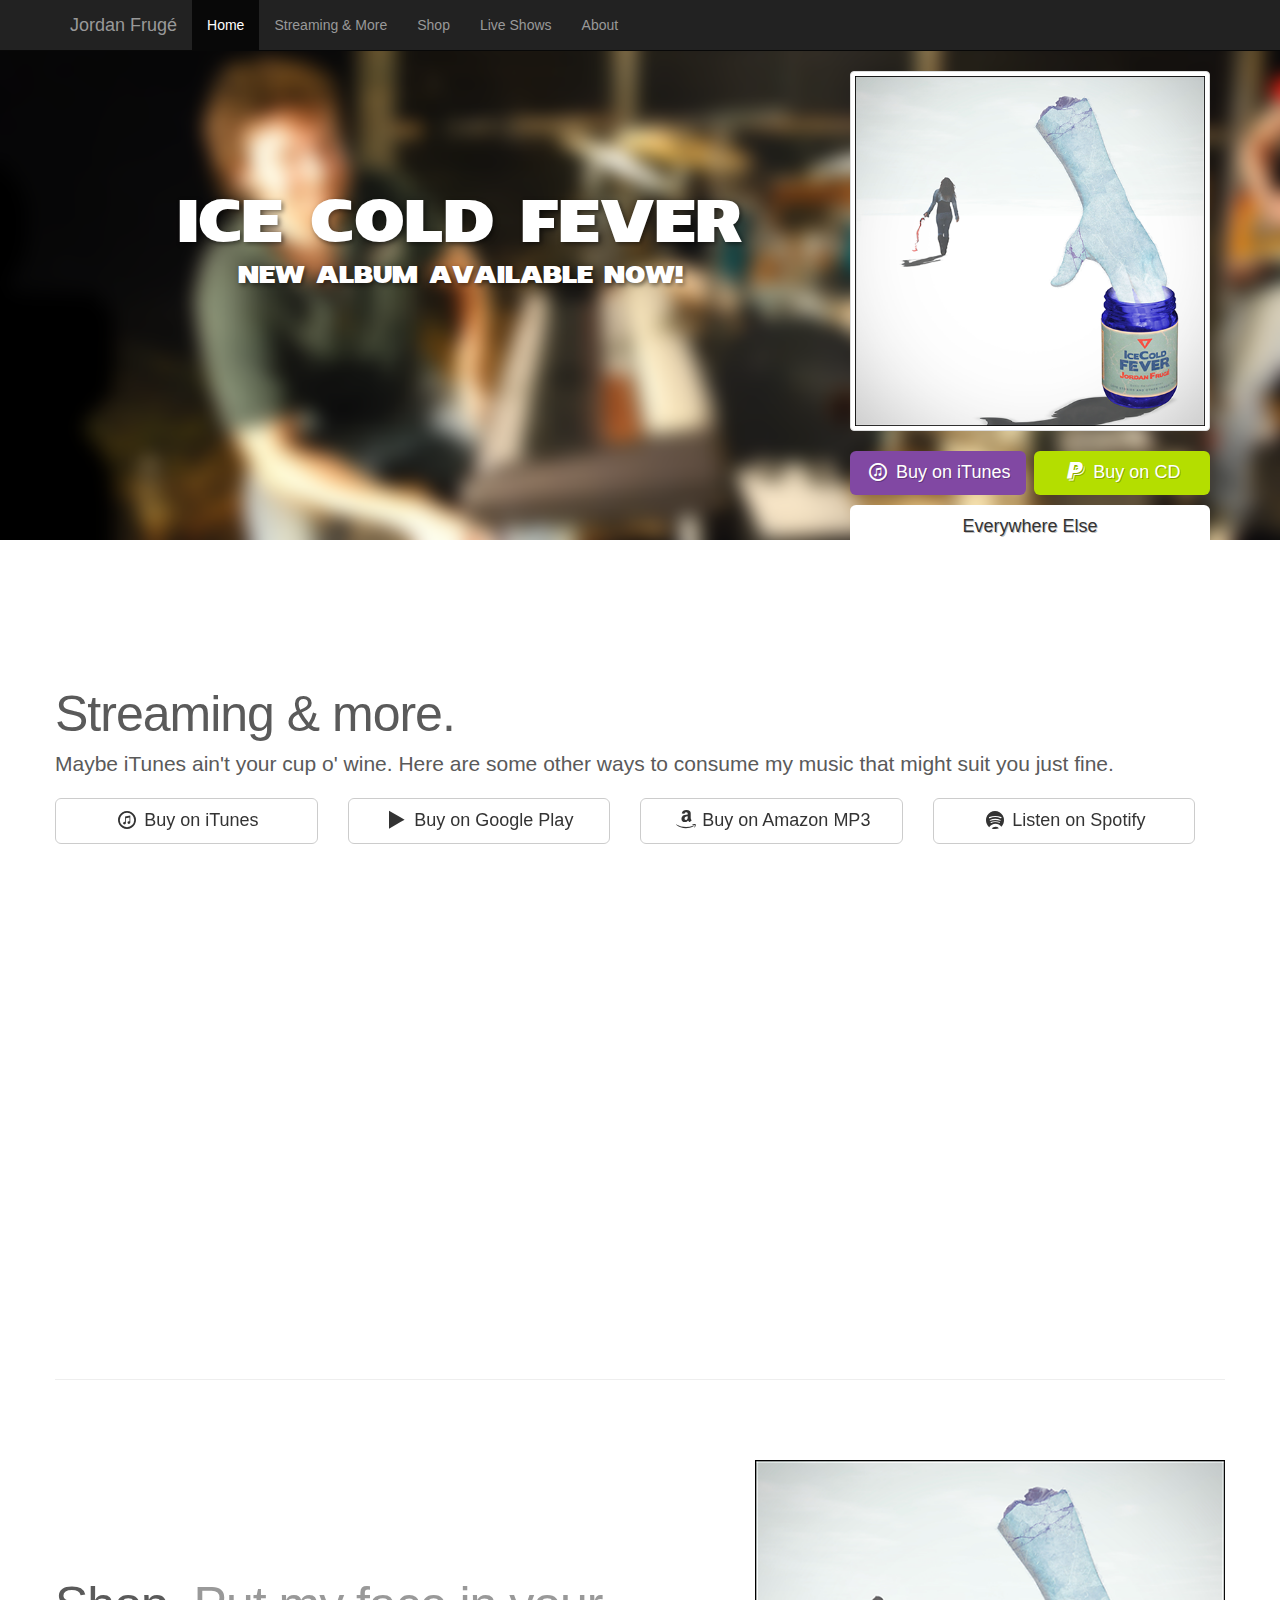
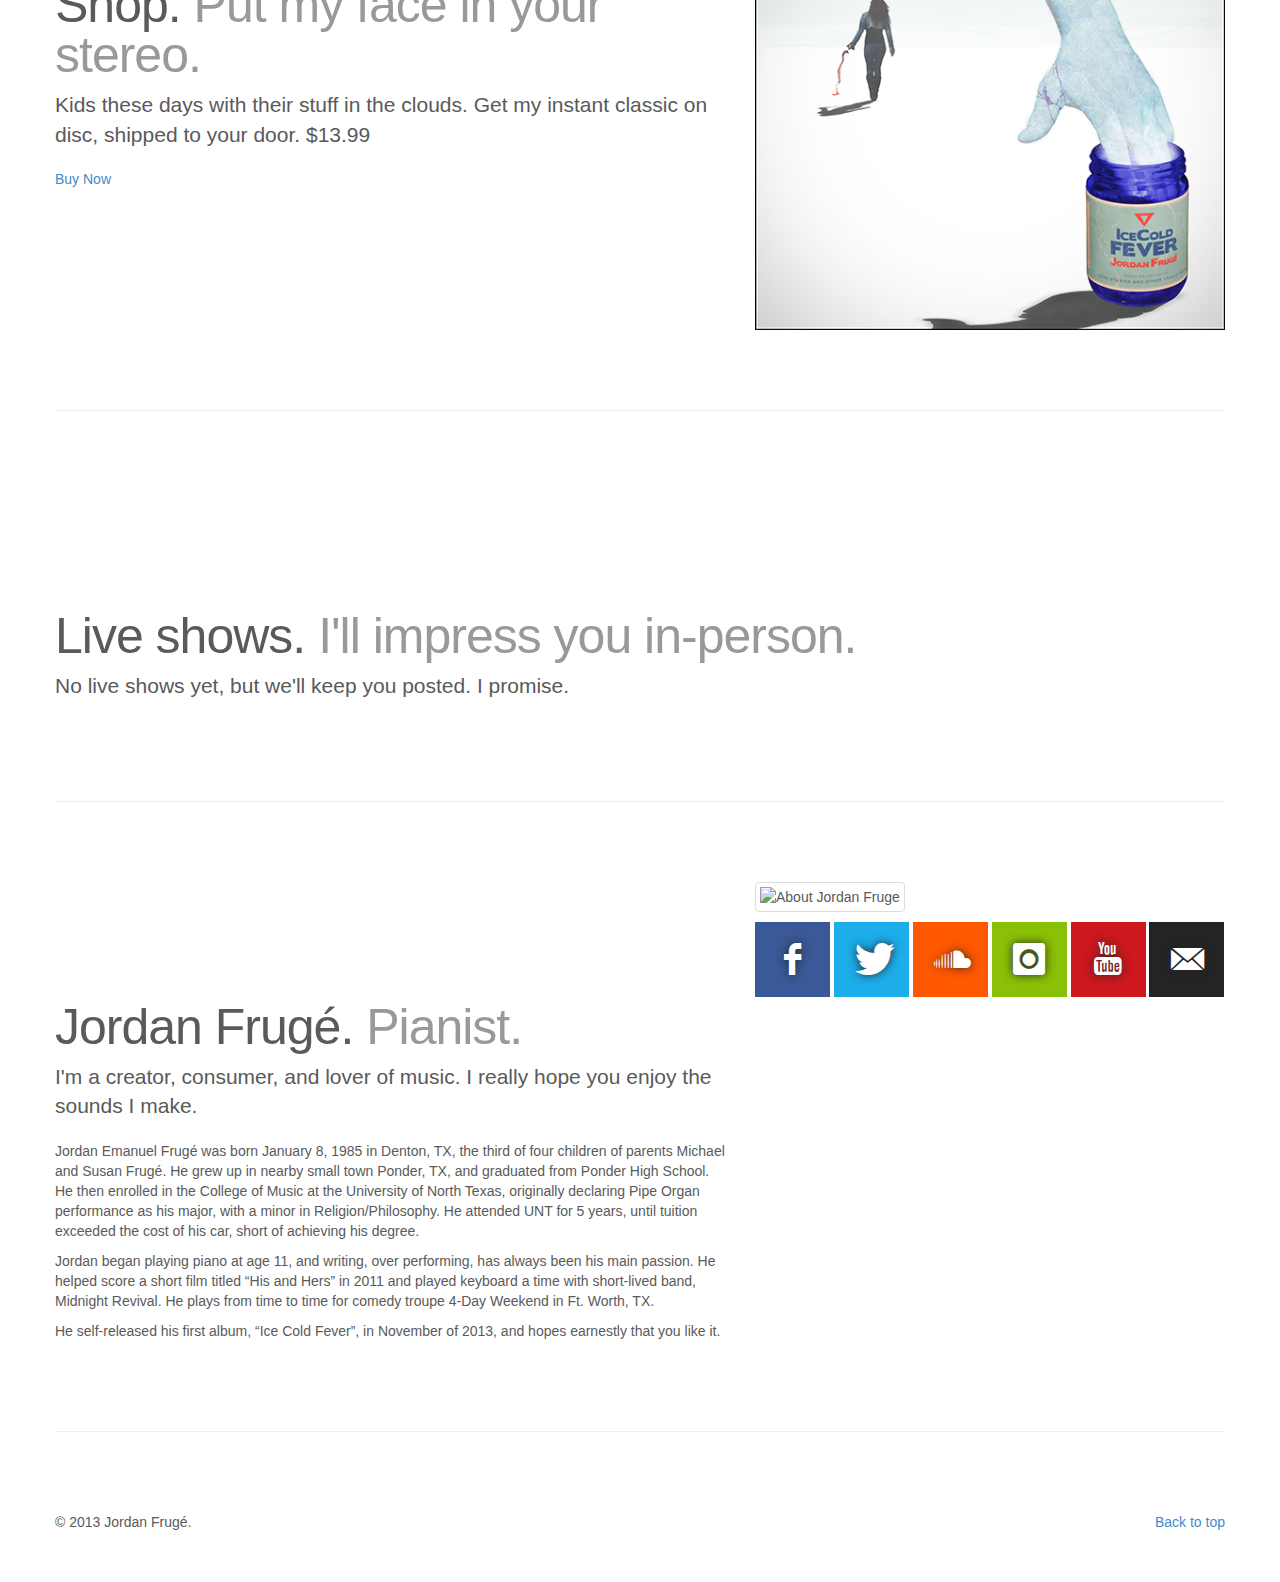
==== commit c9e976d7: "Fixed typos in bio and youtube link" ====
--- a/index.html
+++ b/index.html
@@ -175,7 +175,7 @@
             <h2 id="about" class="featurette-heading">Jordan Frugé. <span class="text-muted">Pianist.</span></h2>
             <p class="lead">I'm a creator, consumer, and lover of music. I really hope you enjoy the sounds I make.</p>
             <p>
-              Jordan Emanuel Frugé was born January 1, 1985 in Denton, TX, the third of four children of parents Michael and Susan Frugé. He grew up in nearby small town Ponder, TX, and graduated from Ponder High School. He then enrolled in the College of Music at the University of North Texas, originally declaring Pipe Organ performance as his major, with a minor in Religion/Philosophy. He attended UNT for 5 years, until tuition exceeded the cost of his car, short of achieving his degree.
+              Jordan Emanuel Frugé was born January 8, 1985 in Denton, TX, the third of four children of parents Michael and Susan Frugé. He grew up in nearby small town Ponder, TX, and graduated from Ponder High School. He then enrolled in the College of Music at the University of North Texas, originally declaring Pipe Organ performance as his major, with a minor in Religion/Philosophy. He attended UNT for 5 years, until tuition exceeded the cost of his car, short of achieving his degree.
             </p>
             <p>
               Jordan began playing piano at age 11, and writing, over performing, has always been his main passion. He helped score a short film titled “His and Hers” in 2011 and played keyboard a time with short-lived band, Midnight Revival. He plays from time to time for comedy troupe 4-Day Weekend in Ft. Worth, TX.
@@ -191,7 +191,7 @@
               <a class="twitter" href="https://twitter.com/jordaneus" title="Twitter"><i class="social-twitter"></i></a>
               <a class="soundcloud" href="https://soundcloud.com/jordanfruge" title="Soundcloud"><i class="social-soundcloud"></i></a>
               <a class="instagram" href="http://instagram.com/jordaneus" title="Instagram"><i class="social-instagram"></i></a>
-              <a class="youtube" href="www.youtube.com/channel/UCC_Zj2xXQJbGP919Bmnso_A/feed" title="Youtube"><i class="social-youtube"></i></a>
+              <a class="youtube" href="https://www.youtube.com/channel/UCC_Zj2xXQJbGP919Bmnso_A/feed" title="Youtube"><i class="social-youtube"></i></a>
               <a class="email" href="mailto:jordaneus@gmail.com" title="Email"><i class="social-email"></i></a>
             </div>
           </div>
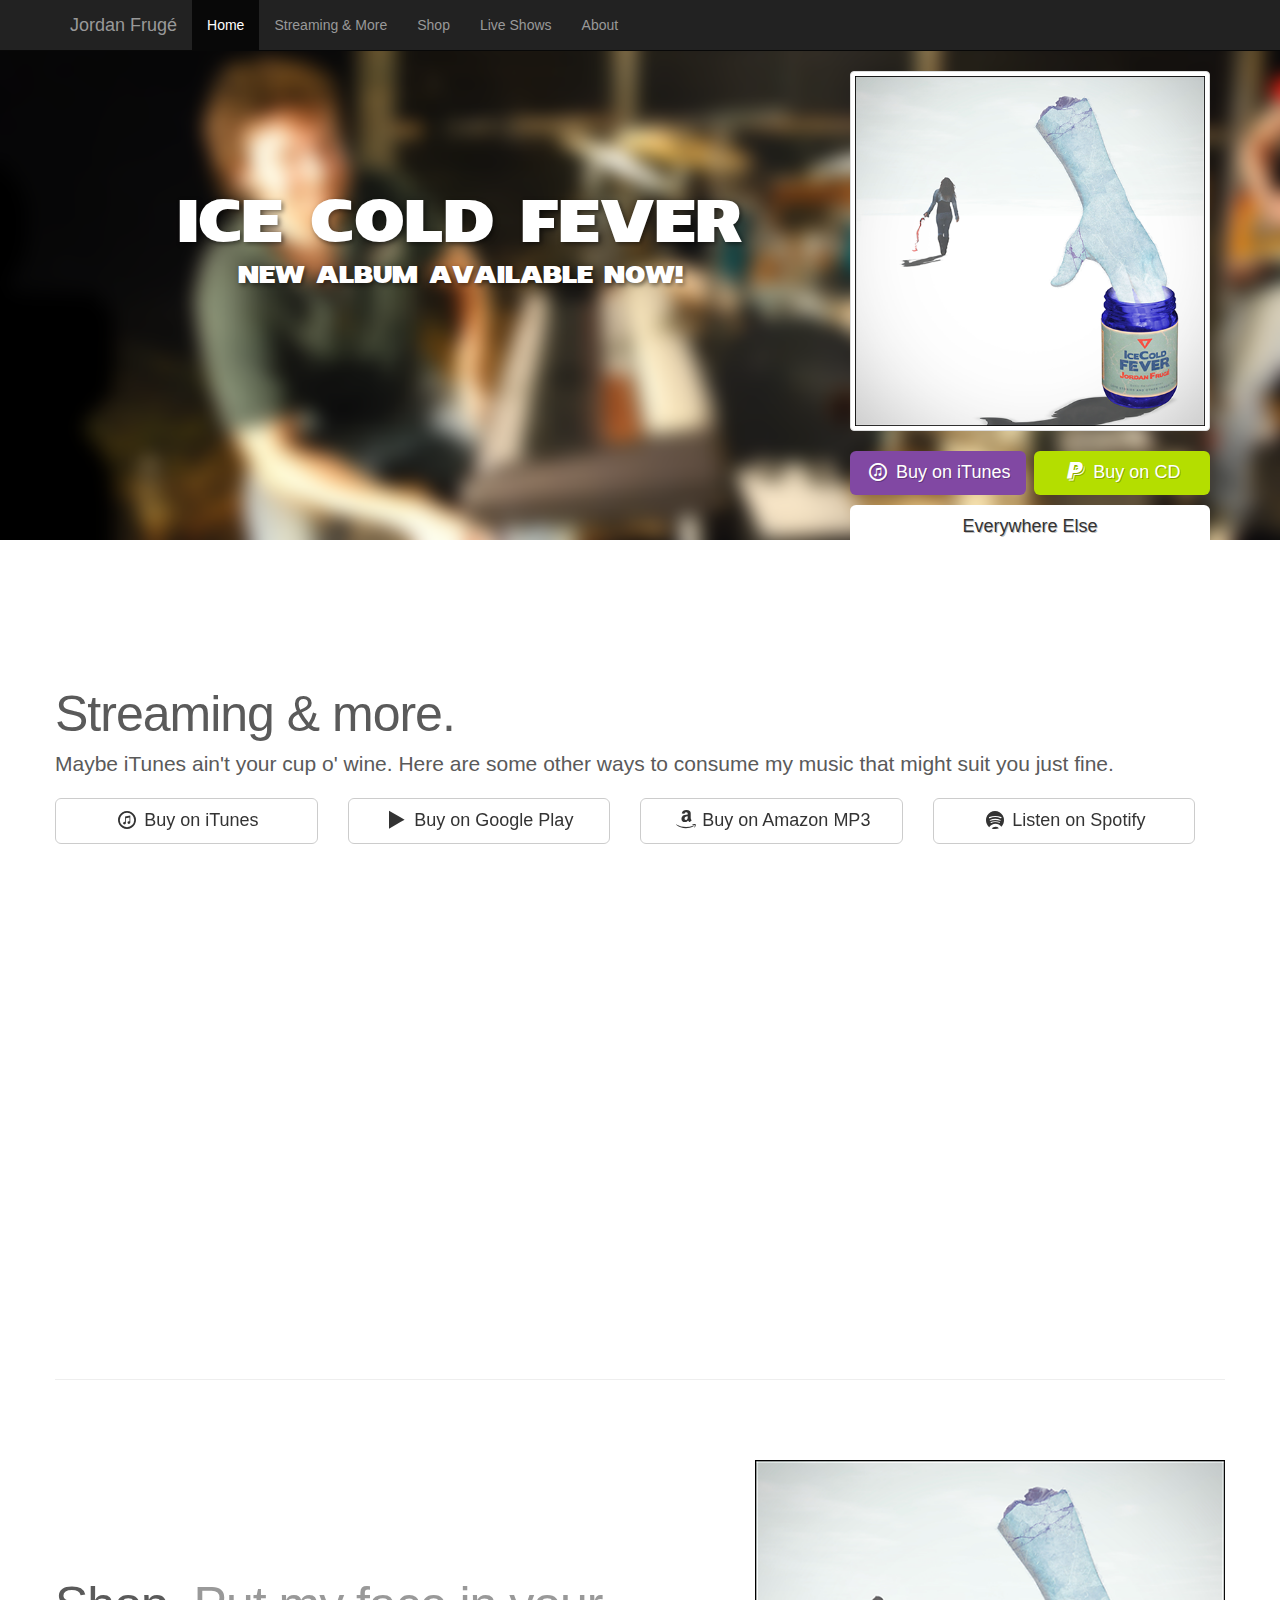
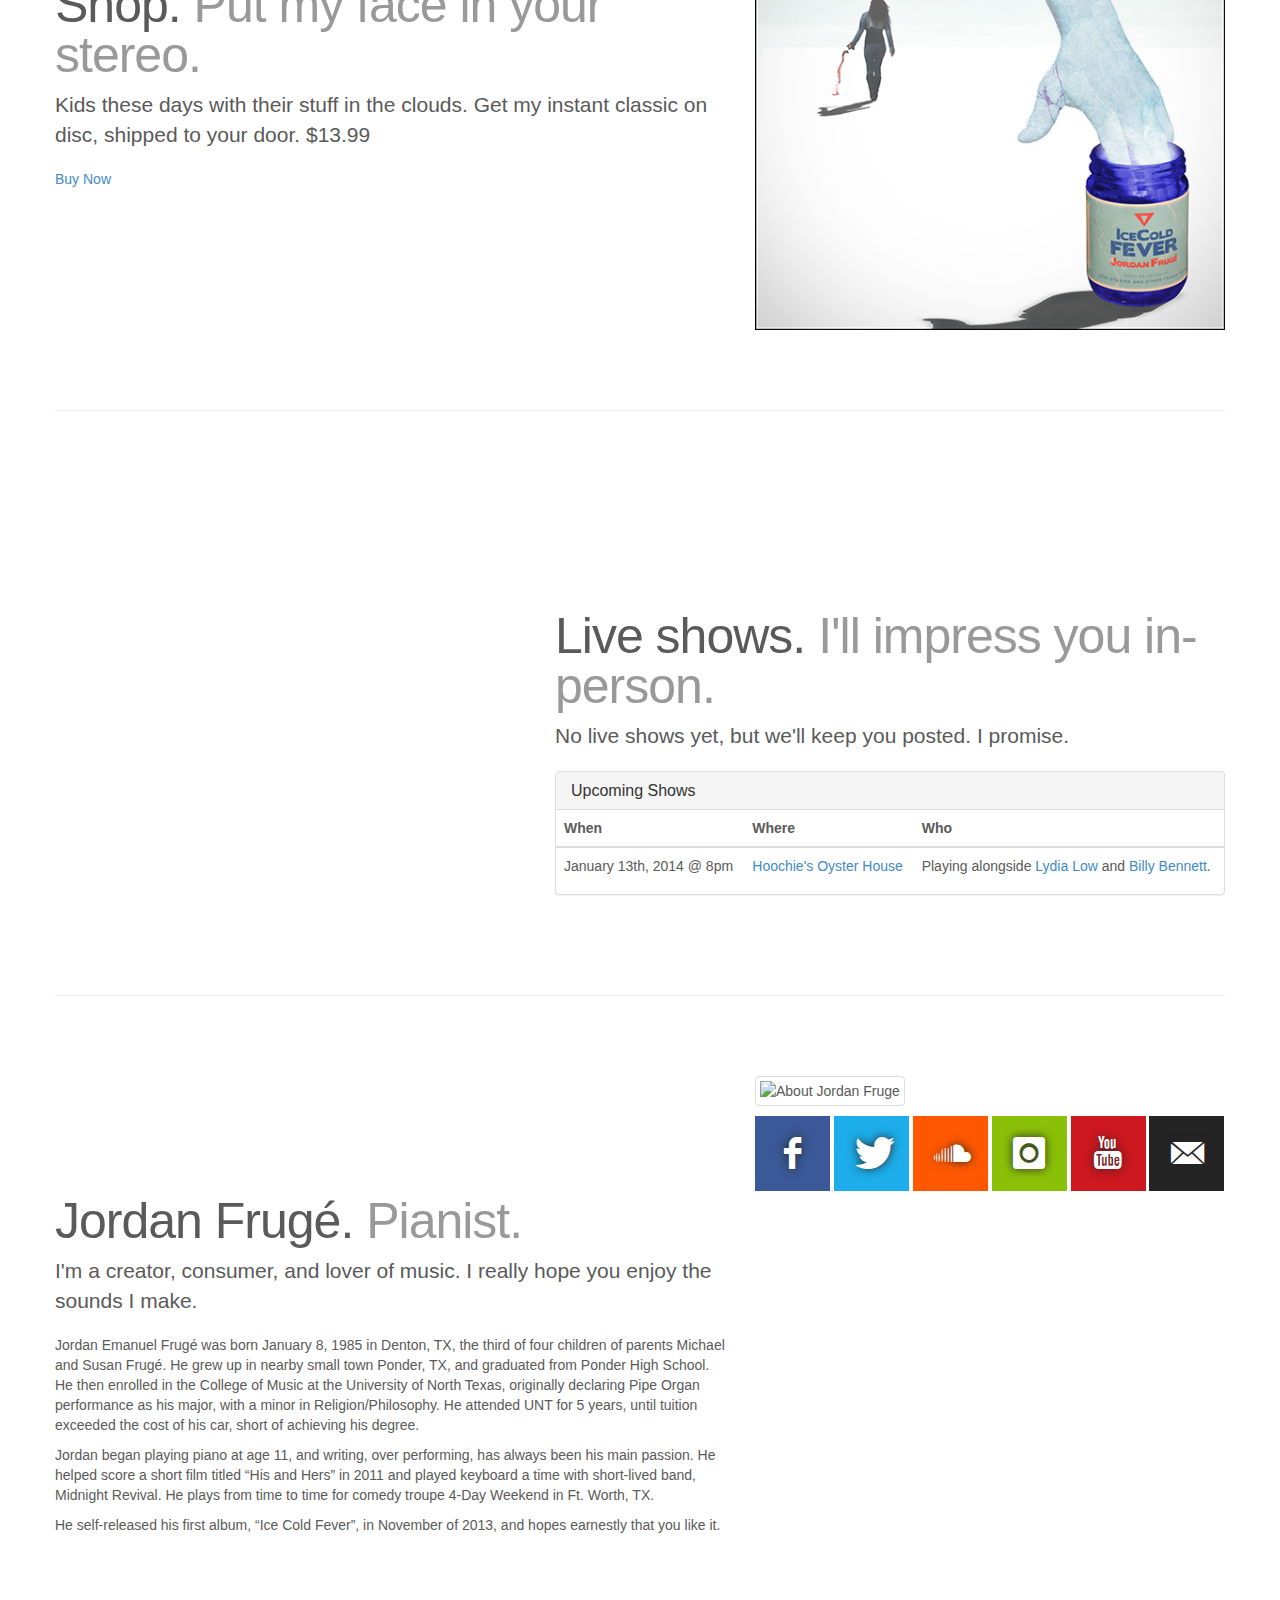
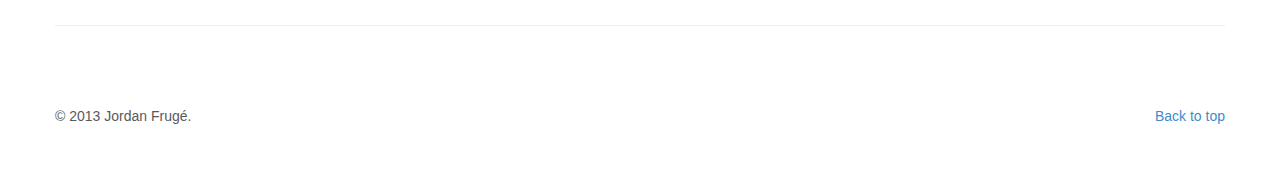
==== commit 9b71c794: "Updated live show section" ====
--- a/index.html
+++ b/index.html
@@ -162,9 +162,45 @@
         <hr class="featurette-divider">
 
         <div class="row featurette">
-          <div class="col-md-12">
+          <div class="col-md-5">
+
+          </div>
+          <div class="col-md-7">
             <h2 id="shows" class="featurette-heading">Live shows. <span class="text-muted">I'll impress you in-person.</span></h2>
             <p class="lead">No live shows yet, but we'll keep you posted. I promise.</p>
+            <div class="panel panel-default">
+              <div class="panel-heading">
+                <h3 class="panel-title">Upcoming Shows</h3>
+              </div>
+              <table class="table">
+                <thead>
+                  <tr>
+                    <th>When</th>
+                    <th>Where</th>
+                    <th>Who</th>
+                  </tr>
+                </thead>
+                <tbody>
+                  <tr>
+                    <td class="show-when">
+                      <p>
+                        January 13th, 2014 @ 8pm
+                      </p>
+                    </td>
+                    <td class="show-where">
+                      <p>
+                        <a href="http://hoochies.localciao.com/" title="Hoochie's Oyster House">Hoochie's Oyster House</a>
+                      </p>
+                    </td>
+                    <td class="show-who">
+                      <p>
+                        Playing alongside <a href="http://noisytomato.bandcamp.com/" title="Lydia Low">Lydia Low</a> and <a href="https://www.facebook.com/billybennettmusic" title="Billy Bennett">Billy Bennett</a>.
+                      </p>
+                    </td>
+                  </tr>
+                </tbody>
+              </table>
+            </div>
           </div>
         </div>
 
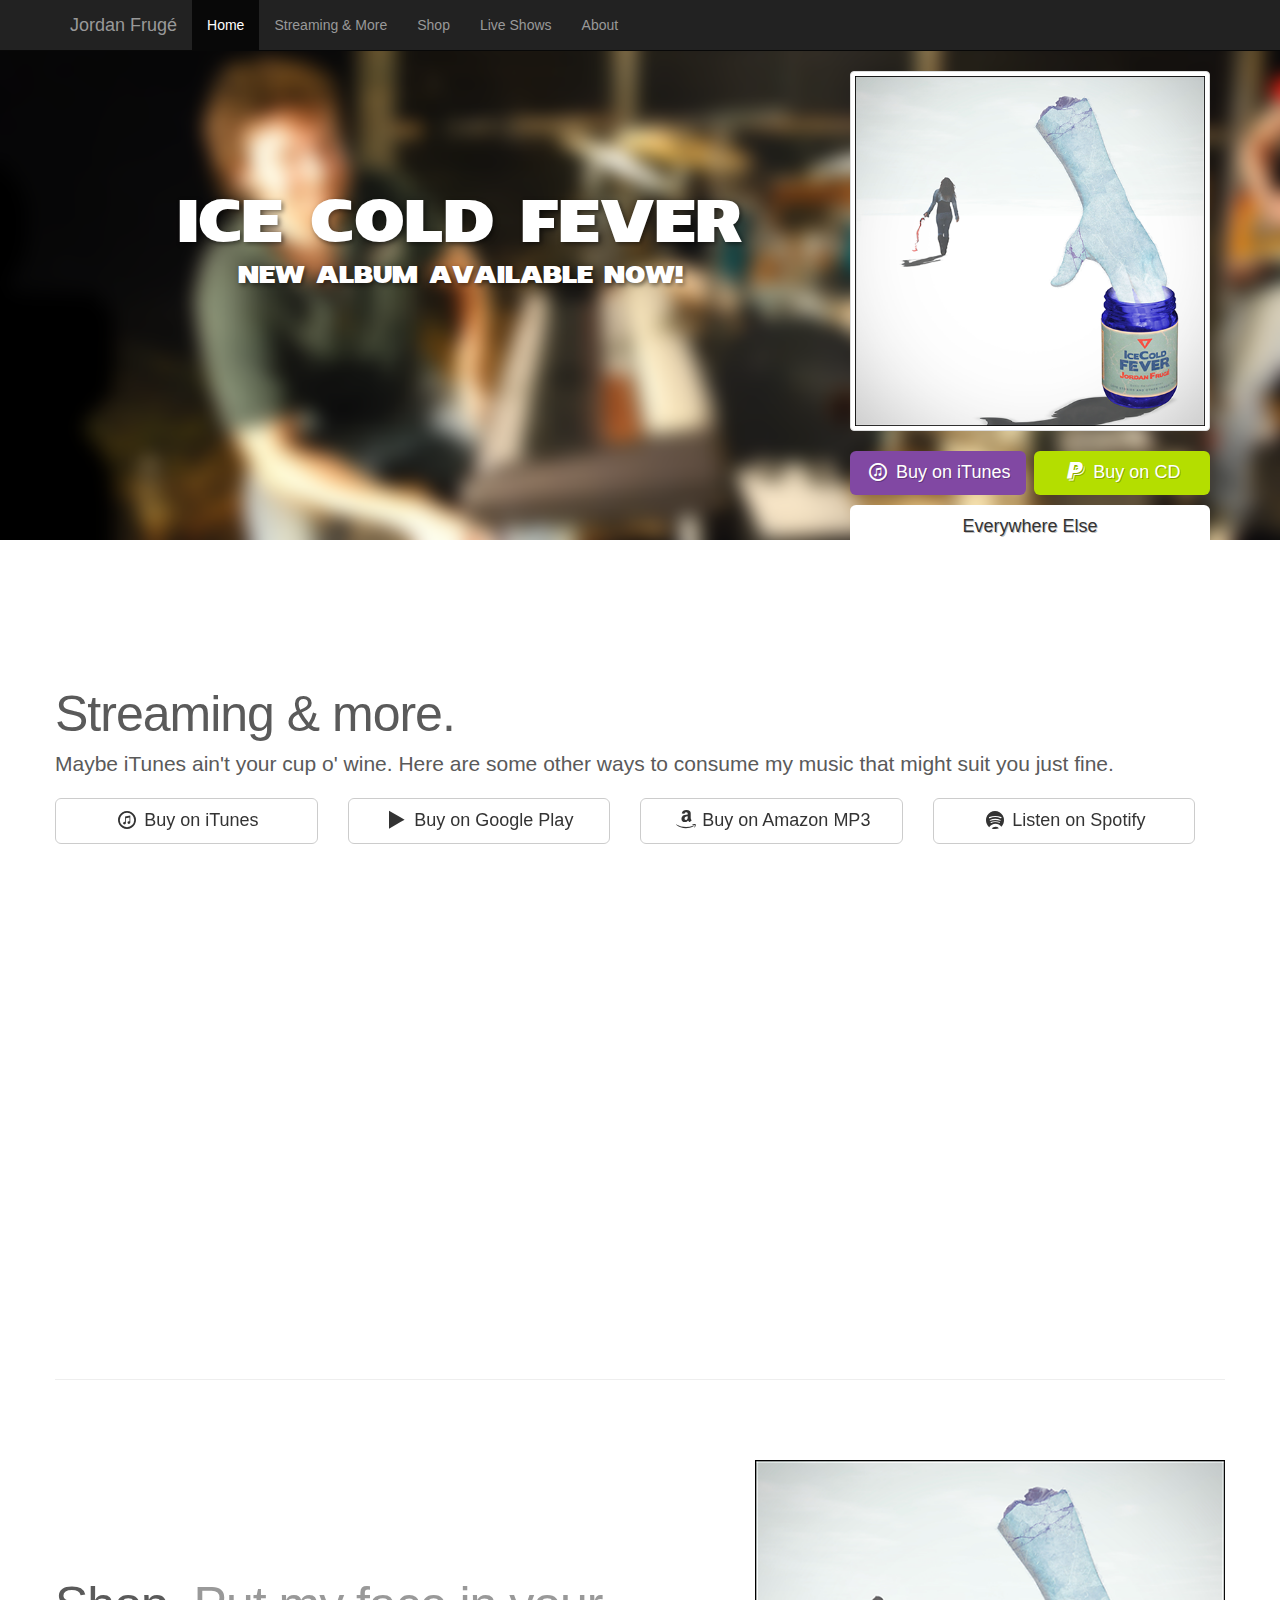
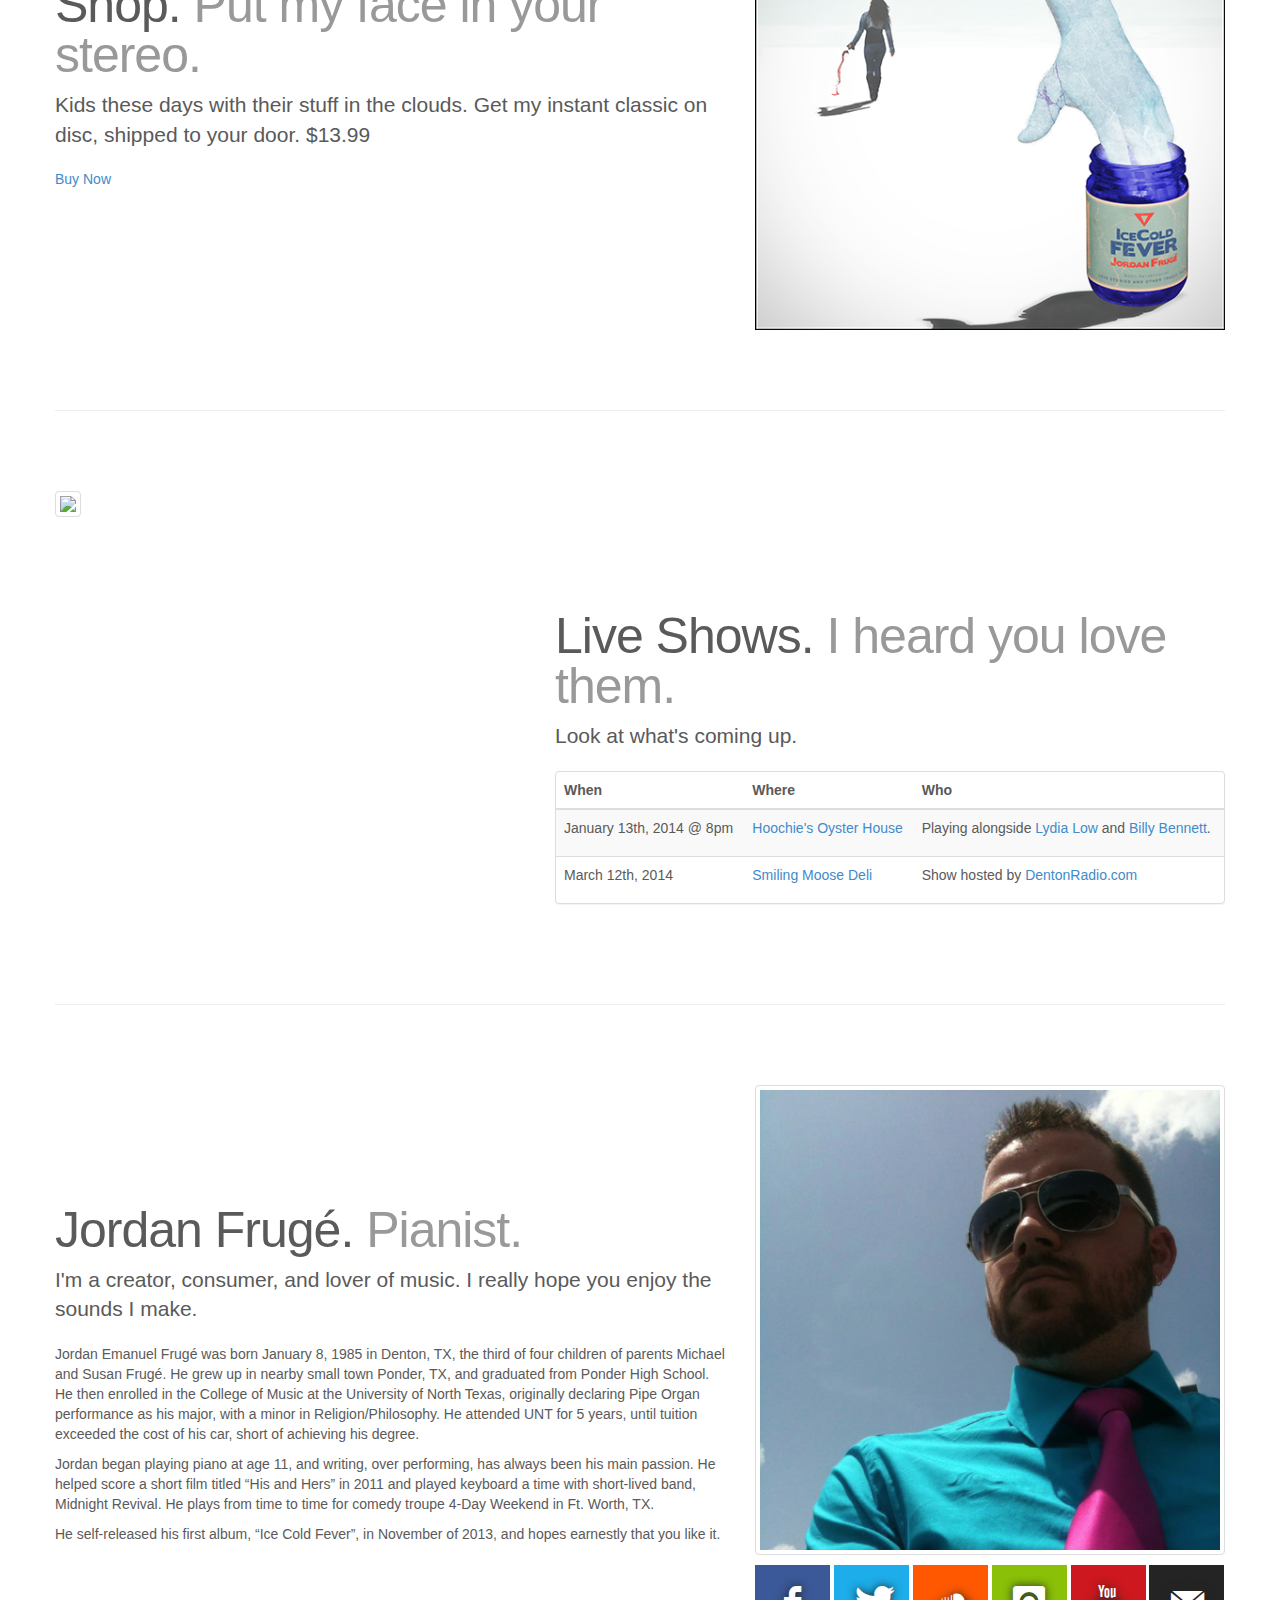
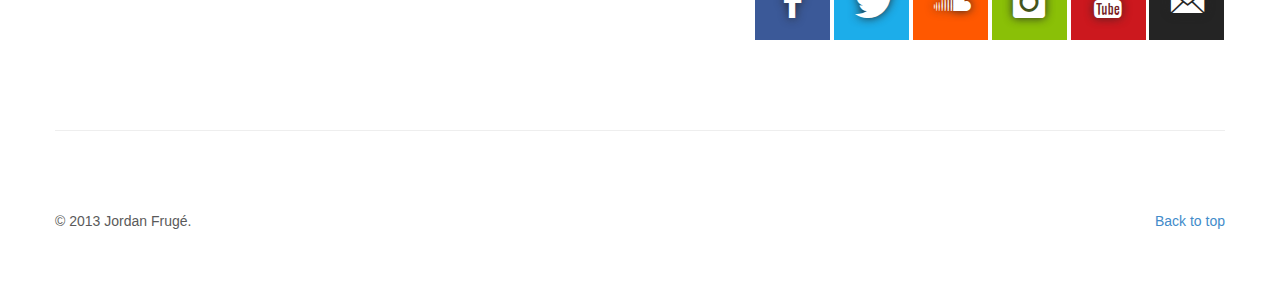
==== commit 9436cf6a: "Add Smiling Moose Show" ====
--- a/index.html
+++ b/index.html
@@ -163,16 +163,13 @@
 
         <div class="row featurette">
           <div class="col-md-5">
-
+            <img src="img/jordan_show.png" class="featurette-image img-responsive img-thumbnail" />
           </div>
           <div class="col-md-7">
-            <h2 id="shows" class="featurette-heading">Live shows. <span class="text-muted">I'll impress you in-person.</span></h2>
-            <p class="lead">No live shows yet, but we'll keep you posted. I promise.</p>
+            <h2 id="shows" class="featurette-heading">Live Shows. <span class="text-muted">I heard you love them.</span></h2>
+            <p class="lead">Look at what's coming up.</p>
             <div class="panel panel-default">
-              <div class="panel-heading">
-                <h3 class="panel-title">Upcoming Shows</h3>
-              </div>
-              <table class="table">
+              <table class="table table-striped">
                 <thead>
                   <tr>
                     <th>When</th>
@@ -182,22 +179,15 @@
                 </thead>
                 <tbody>
                   <tr>
-                    <td class="show-when">
-                      <p>
-                        January 13th, 2014 @ 8pm
-                      </p>
-                    </td>
-                    <td class="show-where">
-                      <p>
-                        <a href="http://hoochies.localciao.com/" title="Hoochie's Oyster House">Hoochie's Oyster House</a>
-                      </p>
-                    </td>
-                    <td class="show-who">
-                      <p>
-                        Playing alongside <a href="http://noisytomato.bandcamp.com/" title="Lydia Low">Lydia Low</a> and <a href="https://www.facebook.com/billybennettmusic" title="Billy Bennett">Billy Bennett</a>.
-                      </p>
-                    </td>
+                    <td class="show-when"><p>January 13th, 2014 @ 8pm</p></td>
+                    <td class="show-where"><p><a href="http://hoochies.localciao.com/" title="Hoochie's Oyster House">Hoochie's Oyster House</a></p></td>
+                    <td class="show-who"><p>Playing alongside <a href="http://noisytomato.bandcamp.com/" title="Lydia Low">Lydia Low</a> and <a href="https://www.facebook.com/billybennettmusic" title="Billy Bennett">Billy Bennett</a>.</p></td>
                   </tr>
+                      <tr>
+      <td class="show-when"><p>March 12th, 2014</p></td>
+      <td class="show-where"><p><a href="https://www.google.com/maps/place/Smiling+Moose+Deli/@33.2375922,-97.1451514,11z/data=!4m5!1m2!2m1!1ssmiling+moose+deli,+denton!3m1!1s0x864dca61b4487053:0xf47559d964ffa517">Smiling Moose Deli</a></p></td>
+      <td class="show-who"><p>Show hosted by <a href="http://DentonRadio.com">DentonRadio.com</a></p></td>
+    </tr>
                 </tbody>
               </table>
             </div>
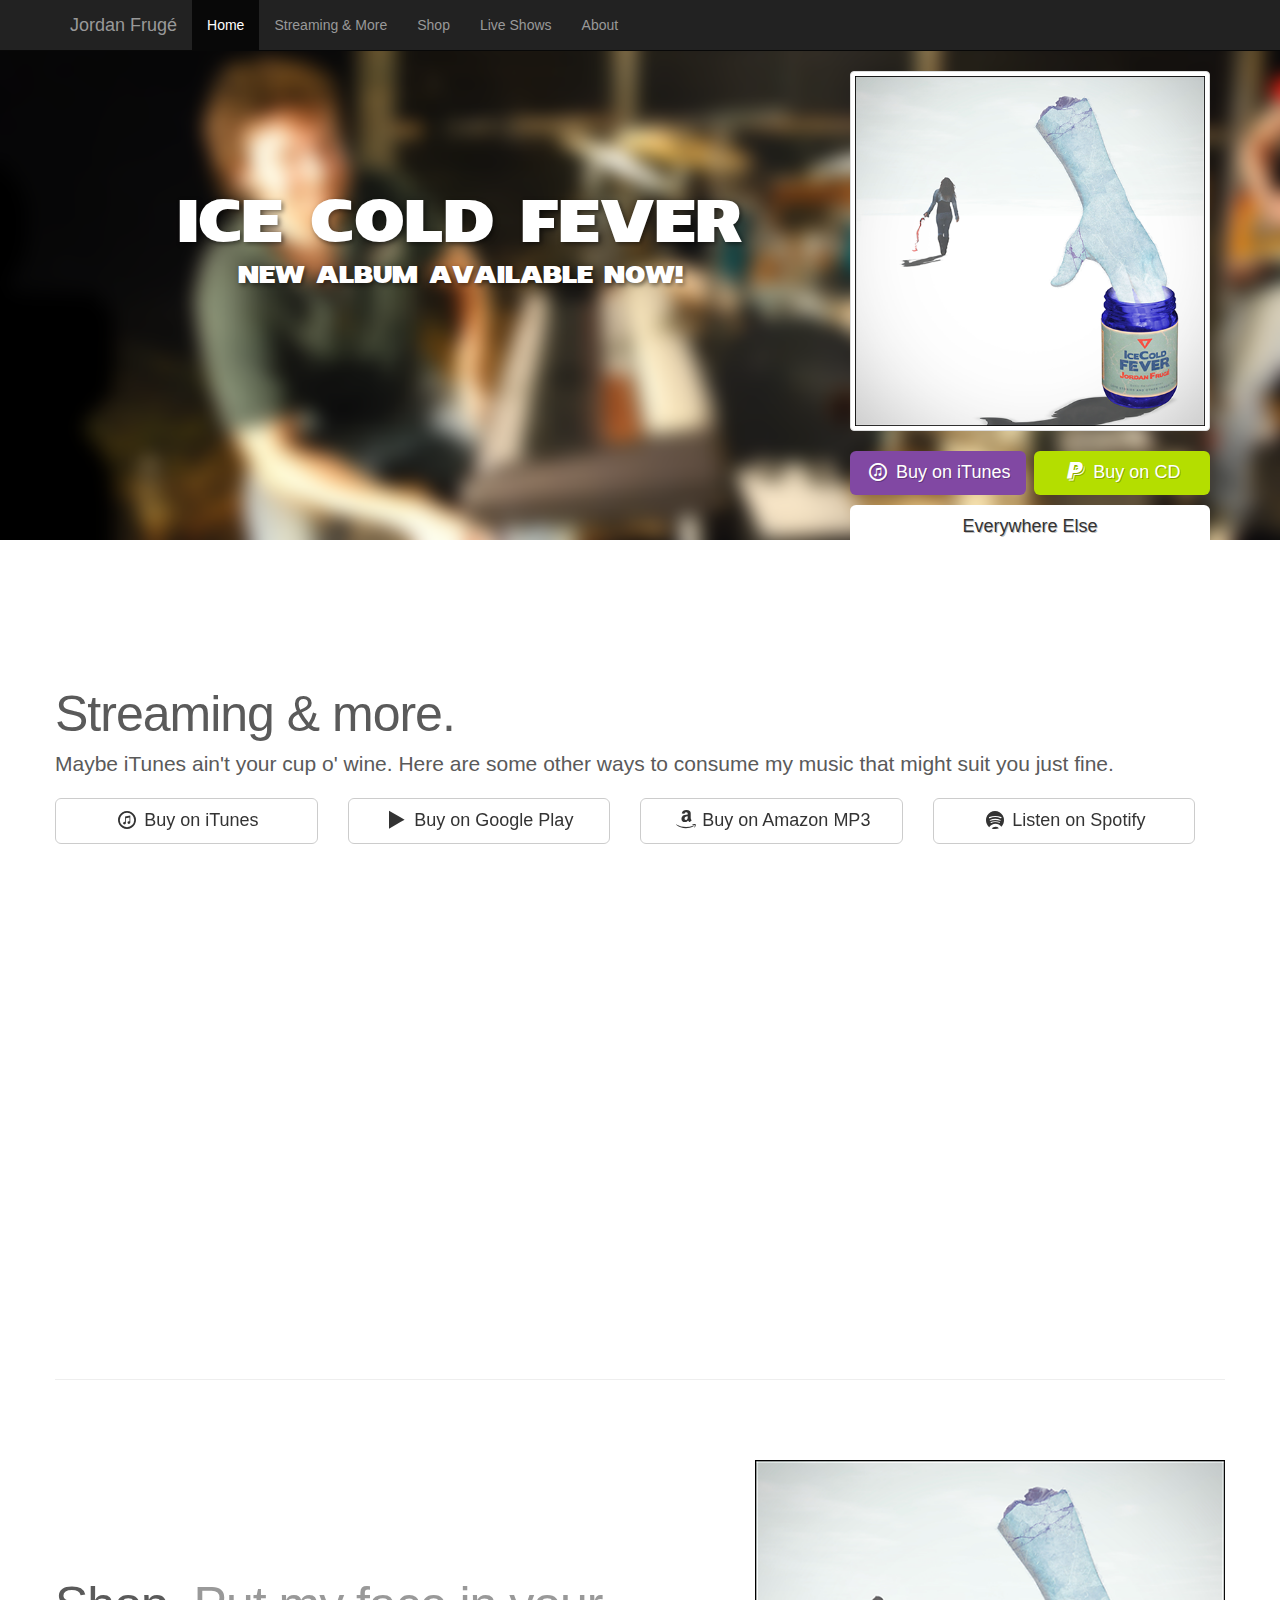
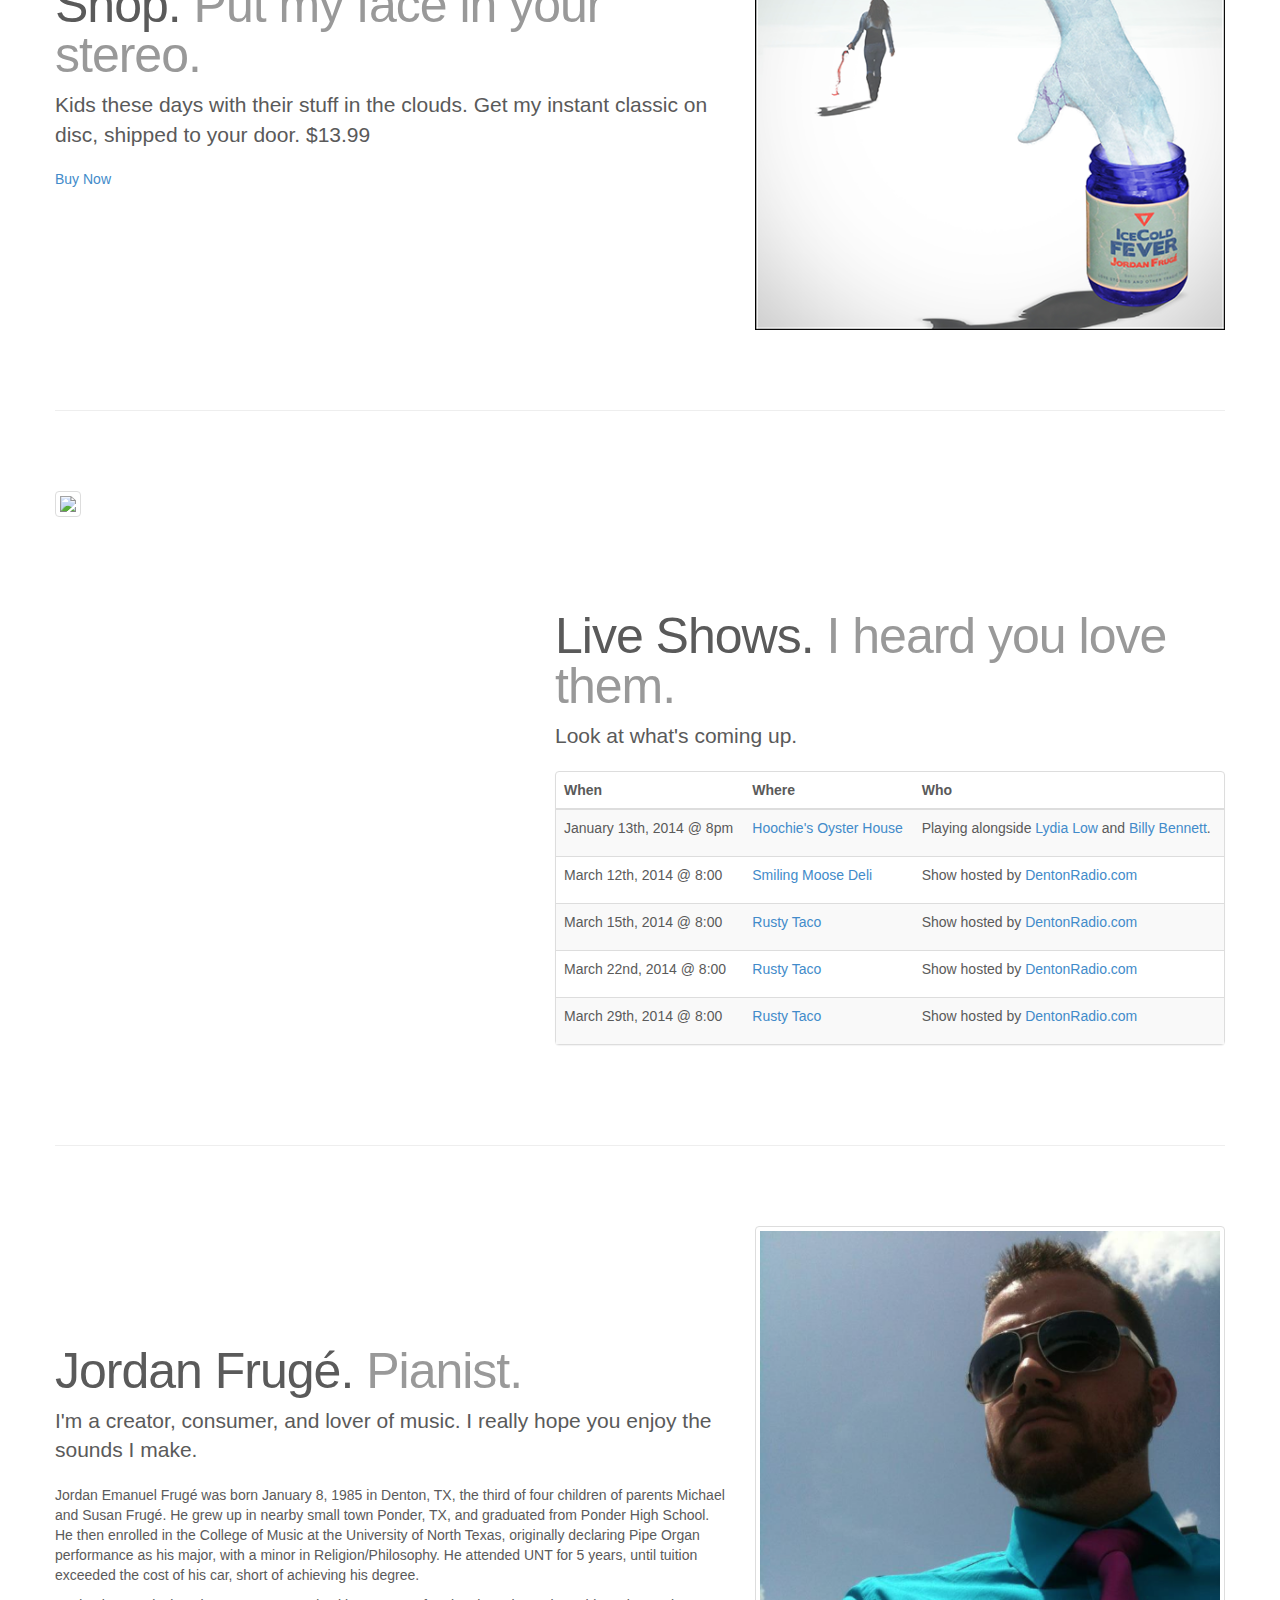
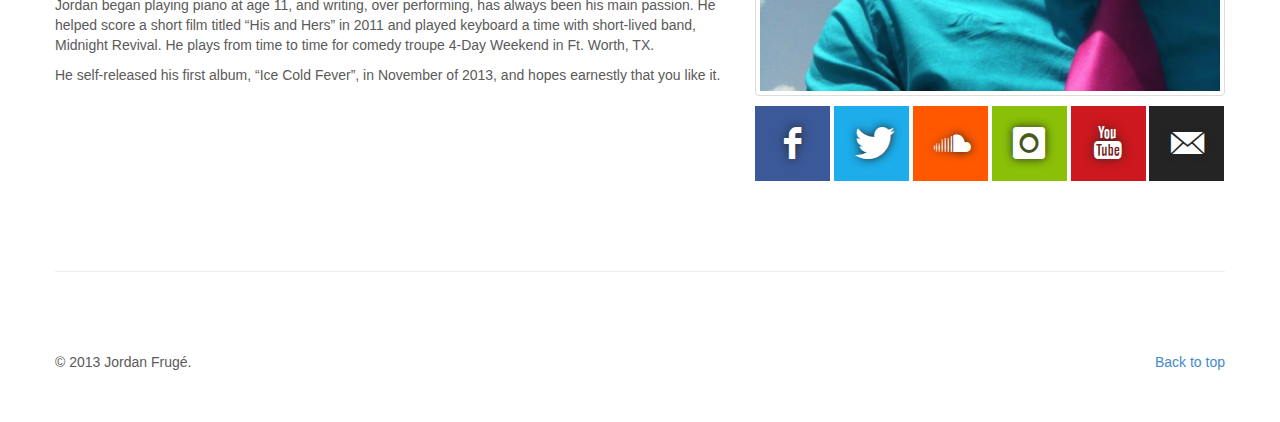
==== commit bed4210d: "Added Rusty Taco gigs" ====
--- a/index.html
+++ b/index.html
@@ -184,8 +184,23 @@
                     <td class="show-who"><p>Playing alongside <a href="http://noisytomato.bandcamp.com/" title="Lydia Low">Lydia Low</a> and <a href="https://www.facebook.com/billybennettmusic" title="Billy Bennett">Billy Bennett</a>.</p></td>
                   </tr>
                       <tr>
-      <td class="show-when"><p>March 12th, 2014</p></td>
+      <td class="show-when"><p>March 12th, 2014 @ 8:00</p></td>
       <td class="show-where"><p><a href="https://www.google.com/maps/place/Smiling+Moose+Deli/@33.2375922,-97.1451514,11z/data=!4m5!1m2!2m1!1ssmiling+moose+deli,+denton!3m1!1s0x864dca61b4487053:0xf47559d964ffa517">Smiling Moose Deli</a></p></td>
+      <td class="show-who"><p>Show hosted by <a href="http://DentonRadio.com">DentonRadio.com</a></p></td>
+    </tr> 
+    <tr>
+      <td class="show-when"><p>March 15th, 2014 @ 8:00</p></td>
+      <td class="show-where"><p><a href="https://www.google.com/maps/place/Rusty+Taco+Denton/@33.2144744,-97.1306154,17z/data=!3m1!4b1!4m2!3m1!1s0x0:0x31dba41fdb2f2bfe">Rusty Taco</a></p></td>
+      <td class="show-who"><p>Show hosted by <a href="http://DentonRadio.com">DentonRadio.com</a></p></td>
+    </tr>
+    <tr>
+      <td class="show-when"><p>March 22nd, 2014 @ 8:00</p></td>
+      <td class="show-where"><p><a href="https://www.google.com/maps/place/Rusty+Taco+Denton/@33.2144744,-97.1306154,17z/data=!3m1!4b1!4m2!3m1!1s0x0:0x31dba41fdb2f2bfe">Rusty Taco</a></p></td>
+      <td class="show-who"><p>Show hosted by <a href="http://DentonRadio.com">DentonRadio.com</a></p></td>
+    </tr>
+    <tr>
+      <td class="show-when"><p>March 29th, 2014 @ 8:00</p></td>
+      <td class="show-where"><p><a href="https://www.google.com/maps/place/Rusty+Taco+Denton/@33.2144744,-97.1306154,17z/data=!3m1!4b1!4m2!3m1!1s0x0:0x31dba41fdb2f2bfe">Rusty Taco</a></p></td>
       <td class="show-who"><p>Show hosted by <a href="http://DentonRadio.com">DentonRadio.com</a></p></td>
     </tr>
                 </tbody>
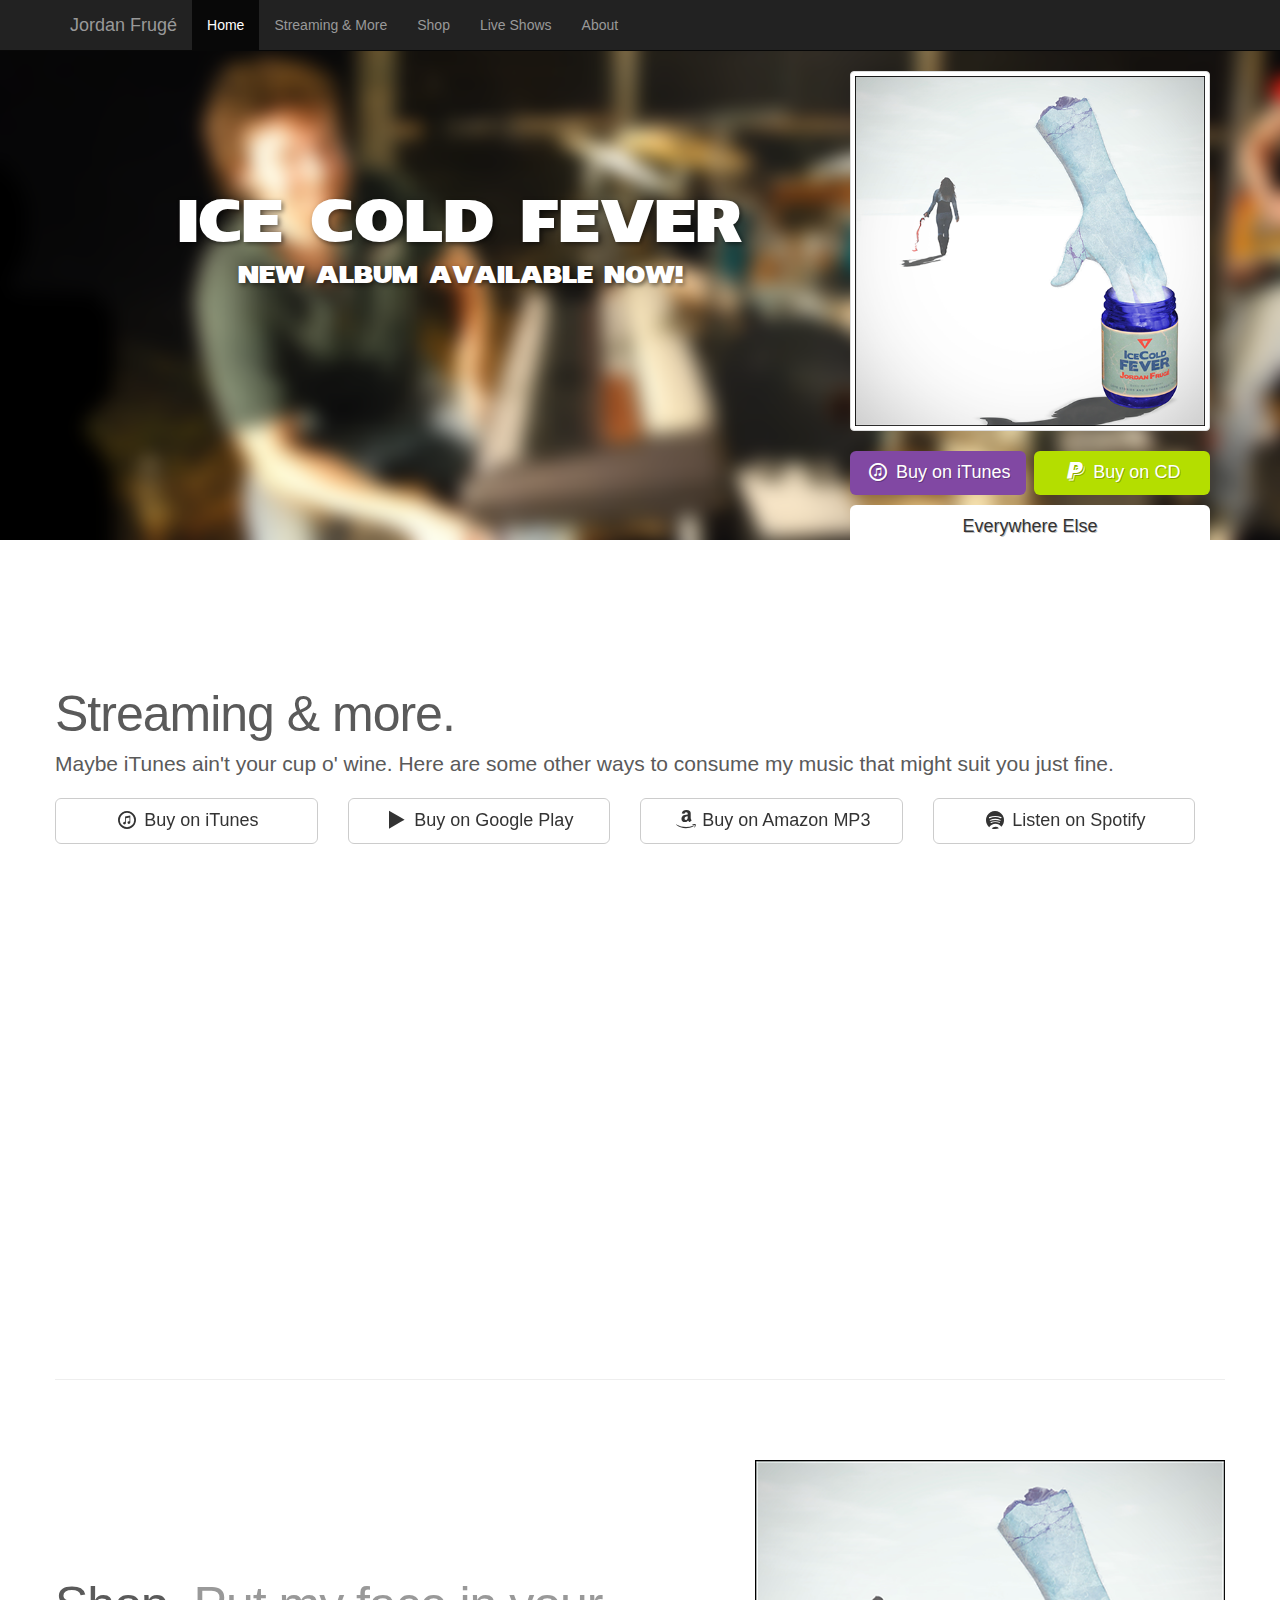
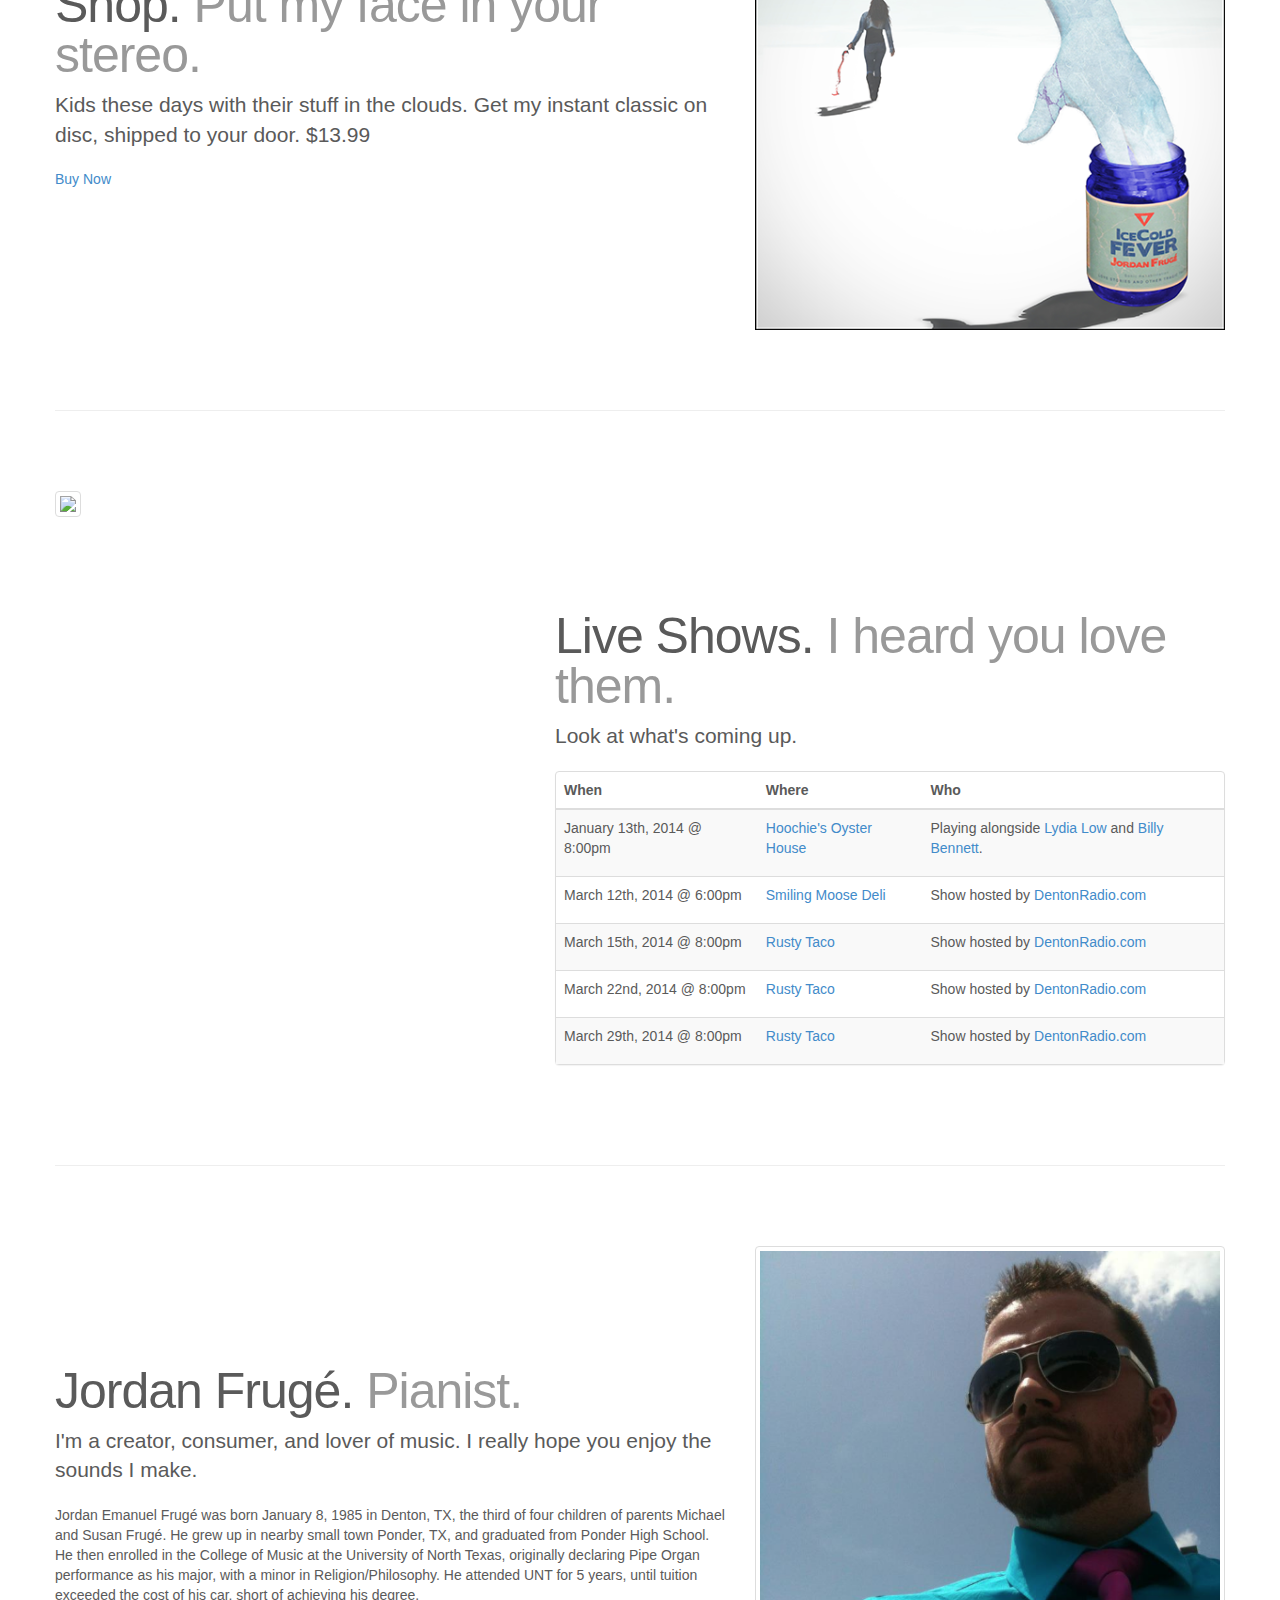
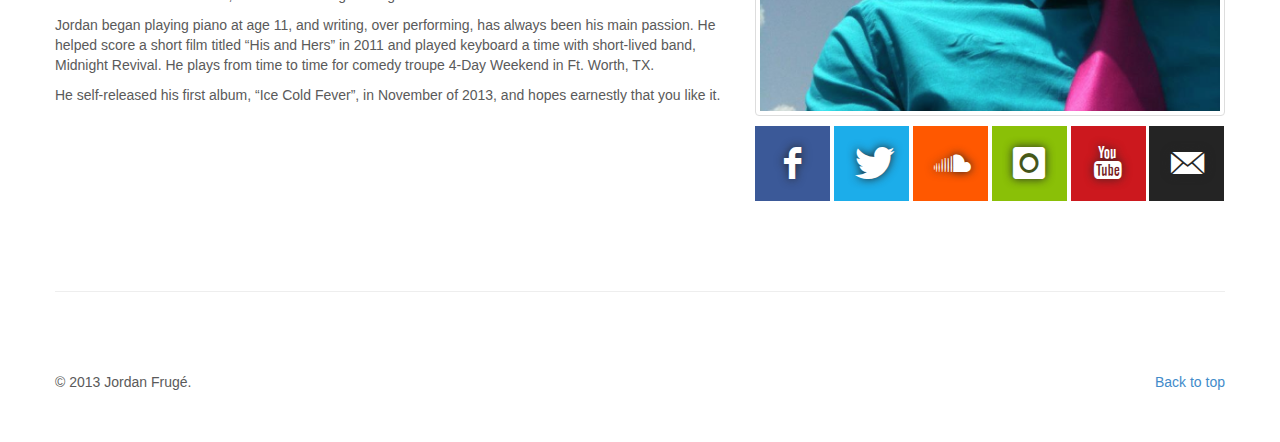
==== commit 63489cd1: "Update smiling moose time" ====
--- a/index.html
+++ b/index.html
@@ -179,30 +179,30 @@
                 </thead>
                 <tbody>
                   <tr>
-                    <td class="show-when"><p>January 13th, 2014 @ 8pm</p></td>
+                    <td class="show-when"><p>January 13th, 2014 @ 8:00pm</p></td>
                     <td class="show-where"><p><a href="http://hoochies.localciao.com/" title="Hoochie's Oyster House">Hoochie's Oyster House</a></p></td>
                     <td class="show-who"><p>Playing alongside <a href="http://noisytomato.bandcamp.com/" title="Lydia Low">Lydia Low</a> and <a href="https://www.facebook.com/billybennettmusic" title="Billy Bennett">Billy Bennett</a>.</p></td>
                   </tr>
-                      <tr>
-      <td class="show-when"><p>March 12th, 2014 @ 8:00</p></td>
-      <td class="show-where"><p><a href="https://www.google.com/maps/place/Smiling+Moose+Deli/@33.2375922,-97.1451514,11z/data=!4m5!1m2!2m1!1ssmiling+moose+deli,+denton!3m1!1s0x864dca61b4487053:0xf47559d964ffa517">Smiling Moose Deli</a></p></td>
-      <td class="show-who"><p>Show hosted by <a href="http://DentonRadio.com">DentonRadio.com</a></p></td>
-    </tr> 
-    <tr>
-      <td class="show-when"><p>March 15th, 2014 @ 8:00</p></td>
-      <td class="show-where"><p><a href="https://www.google.com/maps/place/Rusty+Taco+Denton/@33.2144744,-97.1306154,17z/data=!3m1!4b1!4m2!3m1!1s0x0:0x31dba41fdb2f2bfe">Rusty Taco</a></p></td>
-      <td class="show-who"><p>Show hosted by <a href="http://DentonRadio.com">DentonRadio.com</a></p></td>
-    </tr>
-    <tr>
-      <td class="show-when"><p>March 22nd, 2014 @ 8:00</p></td>
-      <td class="show-where"><p><a href="https://www.google.com/maps/place/Rusty+Taco+Denton/@33.2144744,-97.1306154,17z/data=!3m1!4b1!4m2!3m1!1s0x0:0x31dba41fdb2f2bfe">Rusty Taco</a></p></td>
-      <td class="show-who"><p>Show hosted by <a href="http://DentonRadio.com">DentonRadio.com</a></p></td>
-    </tr>
-    <tr>
-      <td class="show-when"><p>March 29th, 2014 @ 8:00</p></td>
-      <td class="show-where"><p><a href="https://www.google.com/maps/place/Rusty+Taco+Denton/@33.2144744,-97.1306154,17z/data=!3m1!4b1!4m2!3m1!1s0x0:0x31dba41fdb2f2bfe">Rusty Taco</a></p></td>
-      <td class="show-who"><p>Show hosted by <a href="http://DentonRadio.com">DentonRadio.com</a></p></td>
-    </tr>
+                  <tr>
+                    <td class="show-when"><p>March 12th, 2014 @ 6:00pm</p></td>
+                    <td class="show-where"><p><a href="https://www.google.com/maps/place/Smiling+Moose+Deli/@33.2375922,-97.1451514,11z/data=!4m5!1m2!2m1!1ssmiling+moose+deli,+denton!3m1!1s0x864dca61b4487053:0xf47559d964ffa517">Smiling Moose Deli</a></p></td>
+                    <td class="show-who"><p>Show hosted by <a href="http://DentonRadio.com">DentonRadio.com</a></p></td>
+                  </tr>
+                  <tr>
+                    <td class="show-when"><p>March 15th, 2014 @ 8:00pm</p></td>
+                    <td class="show-where"><p><a href="https://www.google.com/maps/place/Rusty+Taco+Denton/@33.2144744,-97.1306154,17z/data=!3m1!4b1!4m2!3m1!1s0x0:0x31dba41fdb2f2bfe">Rusty Taco</a></p></td>
+                    <td class="show-who"><p>Show hosted by <a href="http://DentonRadio.com">DentonRadio.com</a></p></td>
+                  </tr>
+                  <tr>
+                    <td class="show-when"><p>March 22nd, 2014 @ 8:00pm</p></td>
+                    <td class="show-where"><p><a href="https://www.google.com/maps/place/Rusty+Taco+Denton/@33.2144744,-97.1306154,17z/data=!3m1!4b1!4m2!3m1!1s0x0:0x31dba41fdb2f2bfe">Rusty Taco</a></p></td>
+                    <td class="show-who"><p>Show hosted by <a href="http://DentonRadio.com">DentonRadio.com</a></p></td>
+                  </tr>
+                  <tr>
+                    <td class="show-when"><p>March 29th, 2014 @ 8:00pm</p></td>
+                    <td class="show-where"><p><a href="https://www.google.com/maps/place/Rusty+Taco+Denton/@33.2144744,-97.1306154,17z/data=!3m1!4b1!4m2!3m1!1s0x0:0x31dba41fdb2f2bfe">Rusty Taco</a></p></td>
+                    <td class="show-who"><p>Show hosted by <a href="http://DentonRadio.com">DentonRadio.com</a></p></td>
+                  </tr>
                 </tbody>
               </table>
             </div>
